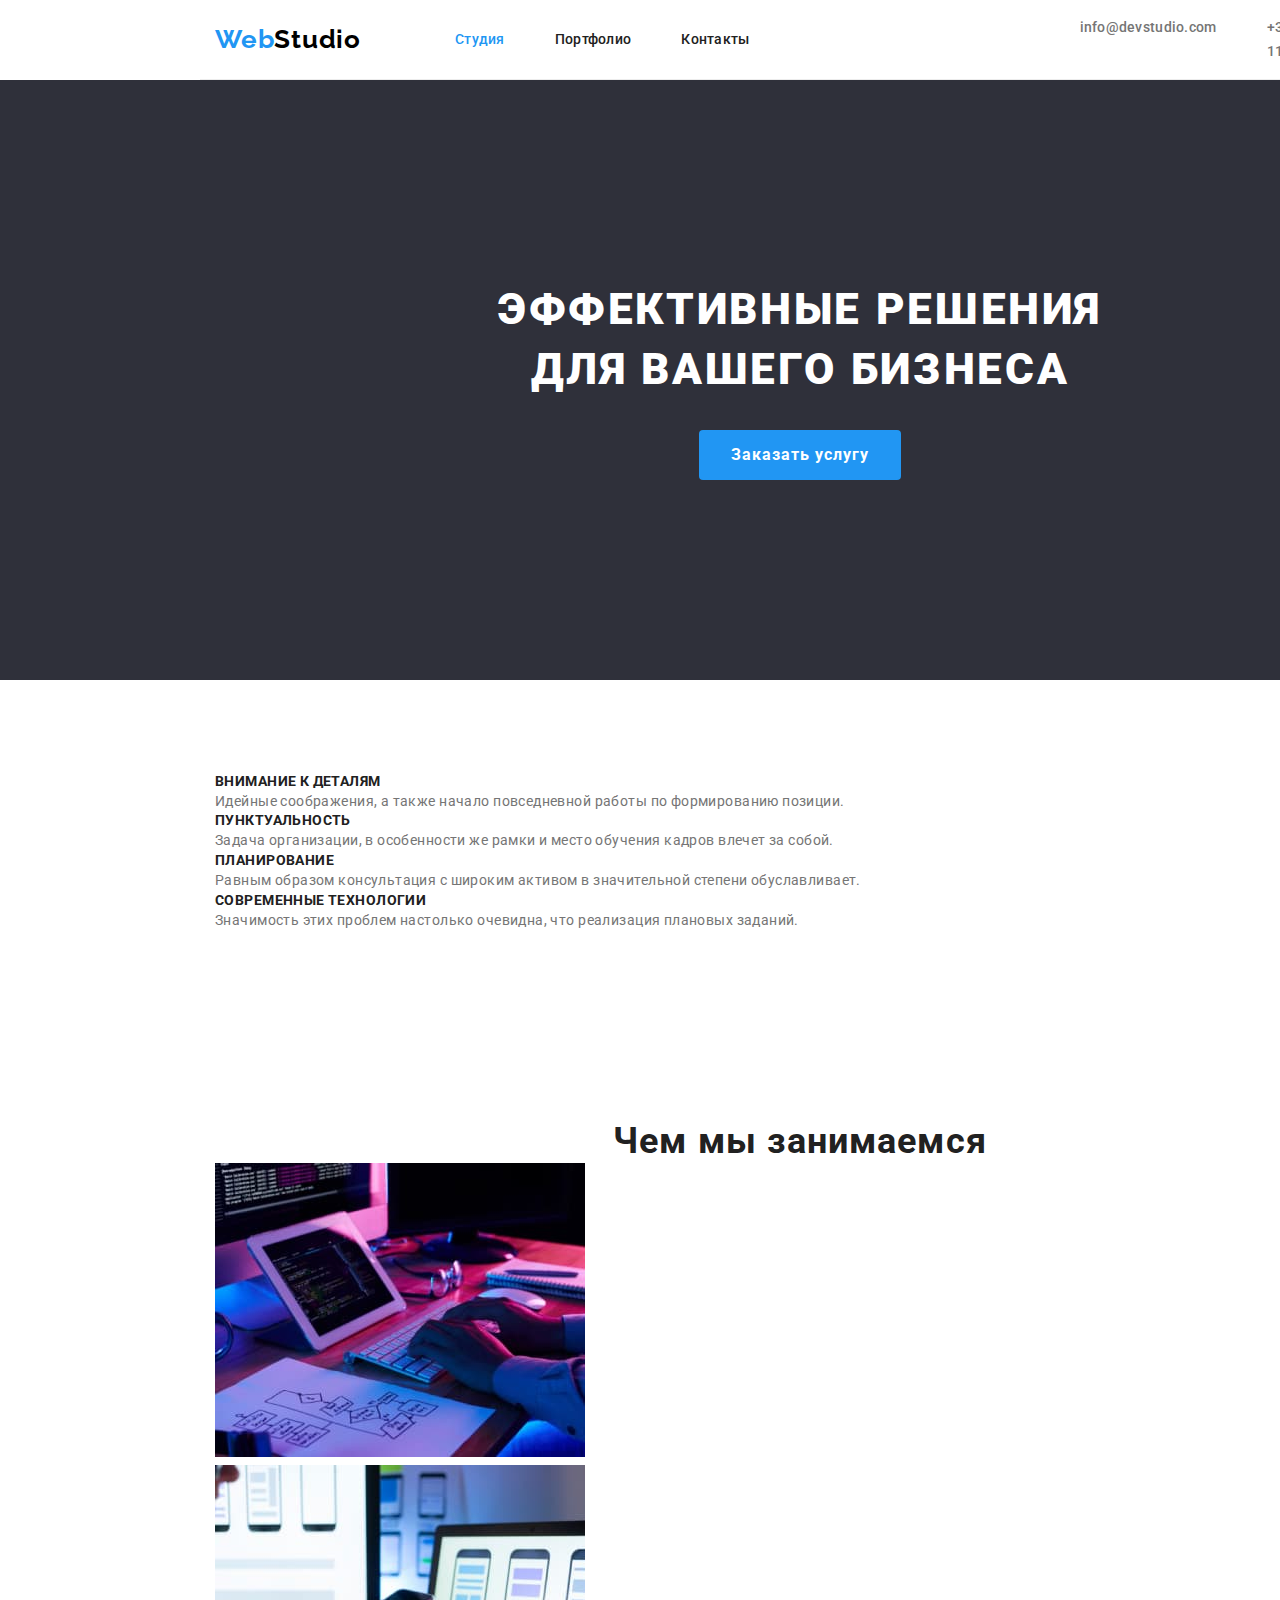
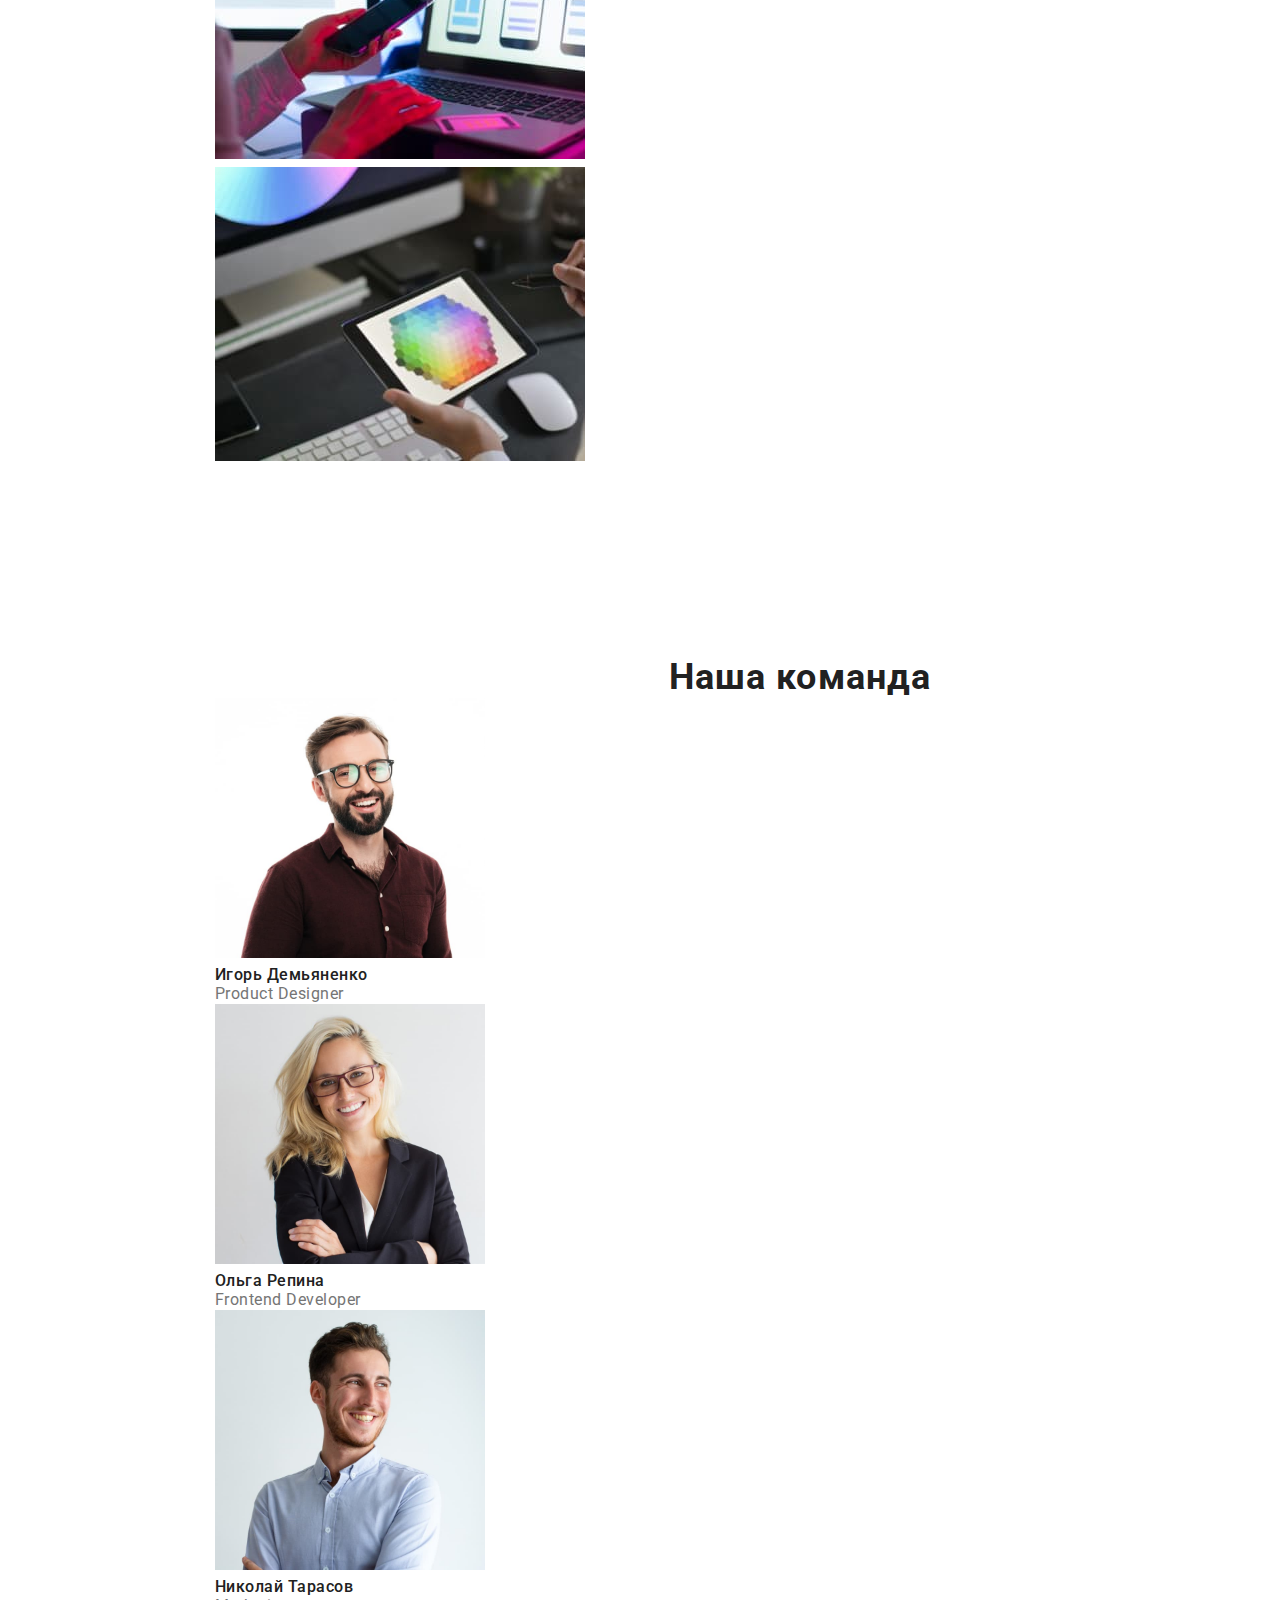
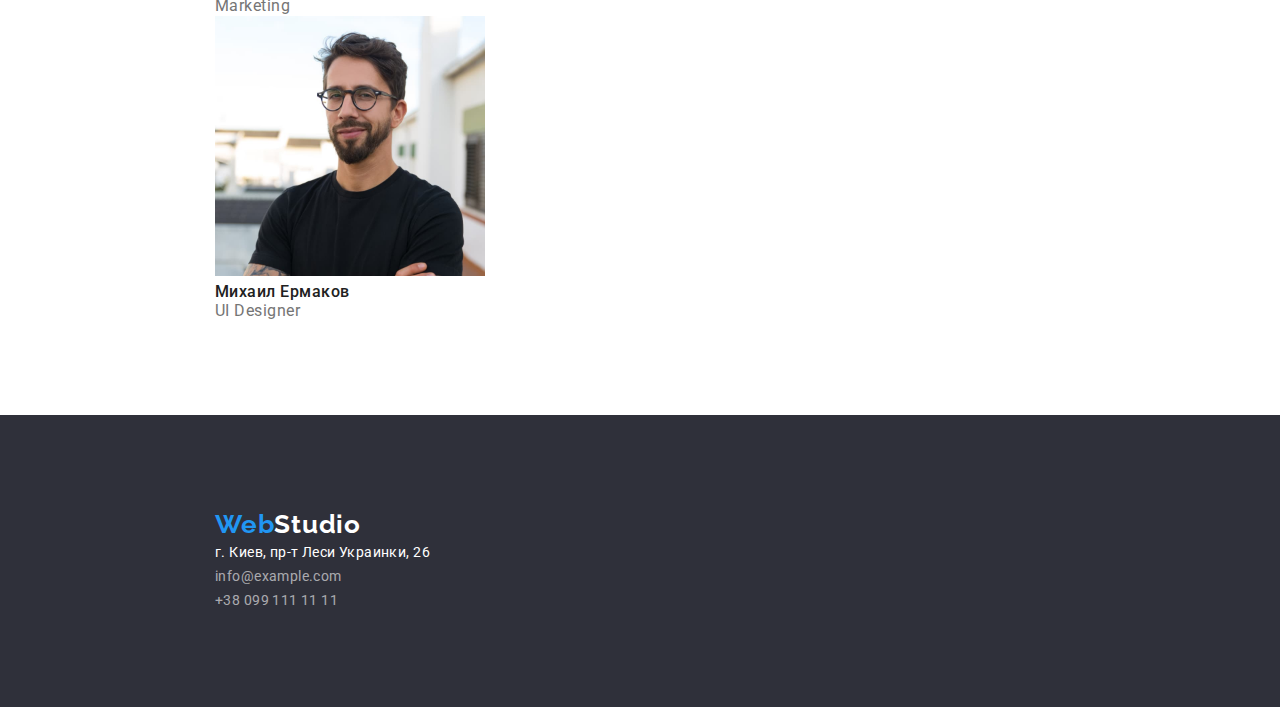
==== index.html @ 940829bd "header+" ====
<!DOCTYPE html>
<html lang="ru">

<head>
    <meta charset="UTF-8">
    <meta http-equiv="X-UA-Compatible" content="IE=edge">
    <meta name="viewport" content="width=device-width, initial-scale=1.0">
    <link rel="stylesheet"
        href="https://cdnjs.cloudflare.com/ajax/libs/modern-normalize/1.0.0/modern-normalize.min.css">
    <link rel="preconnect" href="https://fonts.gstatic.com">
    <link
        href="https://fonts.googleapis.com/css2?family=Raleway:wght@700&family=Roboto:wght@400;500;700;900&display=swap"
        rel="stylesheet">
    <link rel="stylesheet" href="./css/styles.css">
    <title>Студия</title>
</head>

<body>
    <div class="body-container">
        <header>
            <div class="header-container">

                <a class="logo" href="./index.html">Web<span class="logo-studio-black">Studio</span></a>
                <nav class="nav">
                    <ul class="nav-list list">
                        <li class="list-items"><a class="nav-link current" href="./index.html">Студия</a></li>
                        <li class="list-items"><a class="nav-link" href="./portfolio.html">Портфолио</a></li>
                        <li class="list-items"><a class="nav-link" href="">Контакты</a></li>
                    </ul>
                </nav>
                <ul class="contacts list">
                    <li class="list-items"><a class="contacts-head"
                            href="mailto:info@devstudio.com">info@devstudio.com</a></li>
                    <li class="list-items"><a class="contacts-head" href="tel:+380961111111">+38 096 111 11 11</a></li>
                </ul>
            </div>
        </header>
        <main>
            <section class="hero">
                <div class="hero-container">
                    <h1 class="main-title">Эффективные решения для вашего бизнеса</h1>
                    <button class="hero-button" type="button">Заказать услугу</button>
                </div>
            </section>
            <section class="our-features">
                <div class="container">
                    <h2 class="visually-hidden">наши особенности</h2>
                    <ul class="list">
                        <li>
                            <h3 class="our-features-subtitle">Внимание к деталям</h3>
                            <p class="our-features-text">Идейные соображения, а также начало повседневной работы по
                                формированию
                                позиции.</p>
                        </li>
                        <li>
                            <h3 class="our-features-subtitle">Пунктуальность</h3>
                            <p class="our-features-text">Задача организации, в особенности же рамки и место обучения
                                кадров
                                влечет за собой.</p>
                        </li>
                        <li>
                            <h3 class="our-features-subtitle">Планирование</h3>
                            <p class="our-features-text">Равным образом консультация с широким активом в значительной
                                степени
                                обуславливает.</p>
                        </li>
                        <li>
                            <h3 class="our-features-subtitle">Современные технологии</h3>
                            <p class="our-features-text">Значимость этих проблем настолько очевидна, что реализация
                                плановых
                                заданий.</p>
                        </li>
                    </ul>
                </div>
            </section>

            <section class="specialization">
                <div class="container">
                    <h2 class="specialization-title">Чем мы занимаемся</h2>
                    <ul class="list">
                        <li><img src="./images/box1.jpg " alt="написание программы" width="370"></li>
                        <li><img src="./images/box2.jpg" alt="создание дизайна телефонного приложения" width="370"></li>
                        <li><img src="./images/box3.jpg" alt="подбор цвета оформления" width="370"></li>
                    </ul>
                </div>
            </section>
            <section class="team">
                <div class="container">
                    <h2 class="team-title">Наша команда</h2>
                    <ul class="list">
                        <li>
                            <img src="./images/men1.jpg" alt="Игорь Демьяненко" width="270">
                            <h3 class="team-subtitle">Игорь Демьяненко</h3>
                            <p class="team-text" lang="en">Product Designer</p>
                        </li>
                        <li>
                            <img src="./images/men2.jpg" alt="Ольга Репина" width="270">
                            <h3 class="team-subtitle">Ольга Репина</h3>
                            <p class="team-text" lang="en">Frontend Developer</p>
                        </li>
                        <li>
                            <img src="./images/men3.jpg" alt="Николай Тарасов" width="270">
                            <h3 class="team-subtitle">Николай Тарасов</h3>
                            <p class="team-text" lang="en">Marketing</p>
                        </li>
                        <li>
                            <img src="./images/men4.jpg" alt="Михаил Ермаков" width="270">
                            <h3 class="team-subtitle">Михаил Ермаков</h3>
                            <p class="team-text" lang="en">UI Designer</p>
                        </li>
                    </ul>
                </div>
            </section>
        </main>
        <footer class="footer">
            <div class="container">
                <a class="logo" href="./index.html">Web<span class="logo-studio-white">Studio</span></a>
                <address>
                    <ul class="list">
                        <li class="town">г. Киев, пр-т Леси Украинки, 26</li>
                        <li><a class="footer-link" href="mailtoinfo@example.com">info@example.com</a></li>
                        <li><a class="footer-link" href="tel+380991111111">+38 099 111 11 11</a></li>
                    </ul>
                </address>
            </div>
        </footer>
    </div>
</body>

</html>
---- css/styles.css ----
:root{
    --primary-text-color:#757575;
    --primari-title-color:#212121;
    --primery-bg-color:#ffffff;
    --accent-color:#2196F3;
    --second-bg-color:#F5F4FA;
    --third-bg-color:#2F303A;
    --addres-second-color:rgba(255, 255, 255, 0.6);
    --second-logo-color:#000000;
}

/* *{outline: 1px solid red;}   */
html{
box-sizing: border-box;}
*,*::after,*::before{
  box-sizing: inherit;}

body{
font-family: 'Roboto', sans-serif;
color: var(--primary-text-color) ;
font-size: 14px;
line-height: 1.71;
letter-spacing: 0.03em;}
.body-container{ width: 1600px;}

/* reset styles */
a{text-decoration: none;color: inherit;}
.list{list-style: none; margin: 0; padding: 0; }
h1,h2,h3,p{margin: 0;}

/* all containers */
.container{
width: 1200px;
padding: 94px 15px 94px 15px;
margin-left: auto;
margin-right: auto;}

/* hidden title */
.visually-hidden {
  position: absolute !important;
  clip: rect(1px 1px 1px 1px);
  clip: rect(1px, 1px, 1px, 1px);
  padding: 0 !important;
  border: 0 !important;
  height: 1px !important;
  width: 1px !important;
  overflow: hidden;}

/* logo */
.logo{font-family: 'Raleway',sans-serif;
font-weight: 700;
font-size: 26px;
line-height: 1.19;
letter-spacing: 0.03em;
color: var(--accent-color);
margin-right: 94px;}
.logo-studio-black{color: var(--second-logo-color);}
.logo-studio-white{color: var(--primery-bg-color);}

/* header */
.nav-link{color: var(--primari-title-color);}
.nav-link.current{color: var(--accent-color);}
.nav-link:hover,.nav-link:focus{color: var(--accent-color) ;}
.contacts-head{color: var(--primary-text-color);} 
.contacts-head:hover,.contacts-head:focus{color: var(--accent-color);}
.nav-link,.contacts-head{
font-weight: 500;
font-size: 14px;
line-height: 1.14;
letter-spacing: 0.02em;}
.header-container{
border-bottom: 1px solid #ECECEC;
width: 1200px;
padding: 0px 15px;
margin-left: auto;
margin-right: auto;
display: flex;
align-items:center;
 height: 80px; }
.nav-list li:not(:last-child),.contacts li:not(:last-child){margin-right: 50px;}
.contacts{margin-left: 330px}
.nav-list,.contacts{display: flex;}


/* footer */
.footer{background-color: var(--third-bg-color);}
.town{color: var(--primery-bg-color);}
.footer-link{color: var(--addres-second-color);}
.footer-link,.town{font-size: 14px;
line-height: 1.71;
letter-spacing: 0.03em;
font-family: Roboto;
font-style: normal;}
.footer-link:focus,.footer-link:hover{color: var(--accent-color);}

/* main pg index */
/*     hero */
.hero{
text-align: center;
background-color: var(--third-bg-color);
width: 1600px;}

.main-title{
color: var(--primery-bg-color);
font-weight: 900;
font-size: 44px;
line-height: 1.36;
letter-spacing: 0.06em;
text-transform: uppercase;
margin-bottom: 30px;}

.hero-container{
padding: 200px 452px;}

.hero-button{
background-color: var(--accent-color);
color: var(--primery-bg-color) ;
cursor: pointer;
font-weight: bold;
font-size: 16px;
line-height: 1.87;
text-align: center;
letter-spacing: 0.06em;
padding: 10px 32px;
border-radius: 4px;
border:0px;}

.hero-button:focus,.hero-button:hover{background-color:  #188CE8;}


/*    our-features */
.our-features-subtitle{color: var(--primari-title-color);
font-size: 14px;
line-height: 1.14;
letter-spacing: 0.03em;
text-transform: uppercase;}

/*    specialization */
.specialization-title{color: var(--primari-title-color);
font-size: 36px;
line-height: 1.16;
text-align: center;
letter-spacing: 0.03em;}

/*     team  */
.team{background-color: val(--second-bg-color);}
.team-title{color: var(--primari-title-color);
font-size: 36px;
line-height: 1.16;
text-align: center;
letter-spacing: 0.03em;}
.team-subtitle{color: var(--primari-title-color);
font-weight: 500;
font-size: 16px;
line-height: 1.18;
letter-spacing: 0.03em;}
.team-text{font-size: 16px;
line-height: 1.18;
letter-spacing: 0.03em;}

/* main pg portfolio */
/*     buttons */
.portfolio-button{
background-color: var(--second-bg-color);
color: var(--primari-title-color);
cursor: pointer;font-weight: 500;
font-size: 16px;
line-height: 1.62;
text-align: center;
letter-spacing: 0.03em;
padding: 6px 22px;
border: 0px;
border-radius: 4px;}
.portfolio-button:focus,.portfolio-button:hover{background-color: var(--accent-color);color: var(--primery-bg-color);}

/*     gallery */
.gallery h2{color: var(--primari-title-color);
font-size: 18px;
line-height: 2;
letter-spacing: 0.06em;}
.gallery p{font-size: 16px;
line-height: 1.87;
letter-spacing: 0.03em;
color: var(--primary-text-color);}
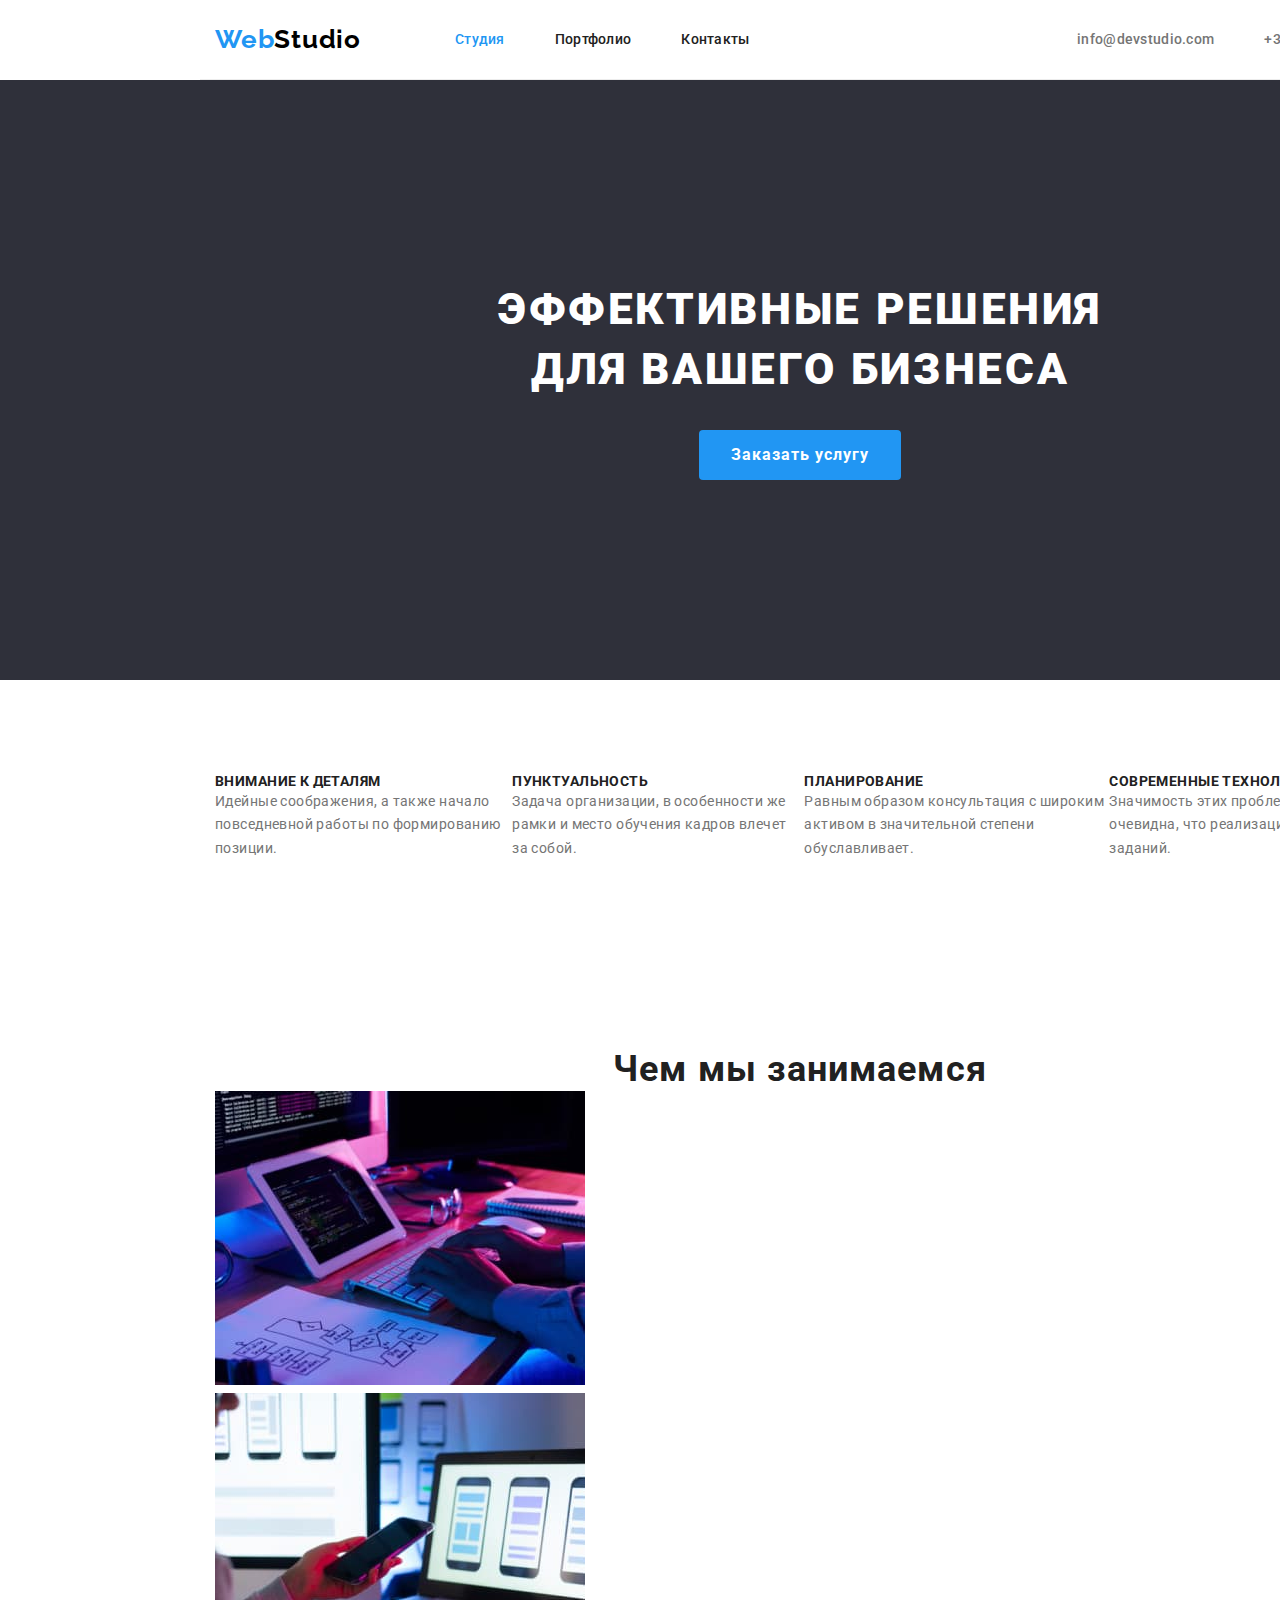
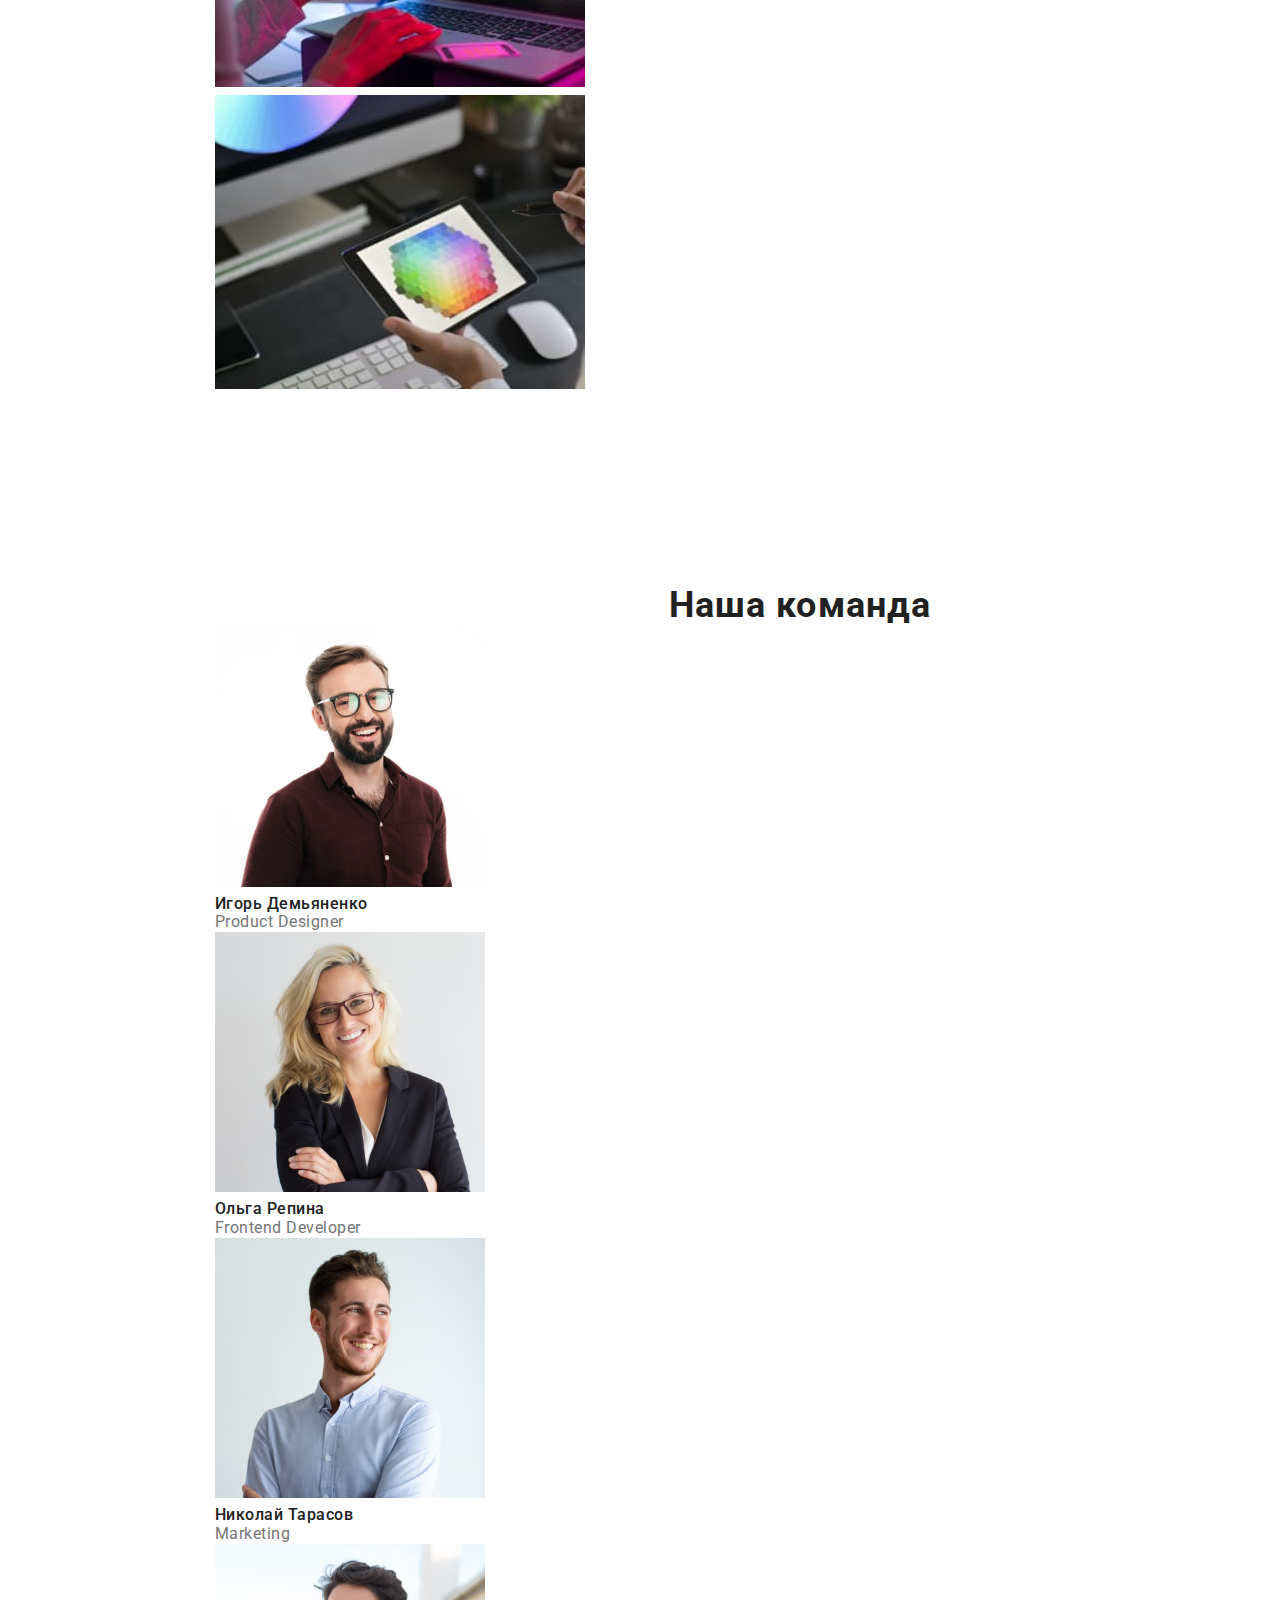
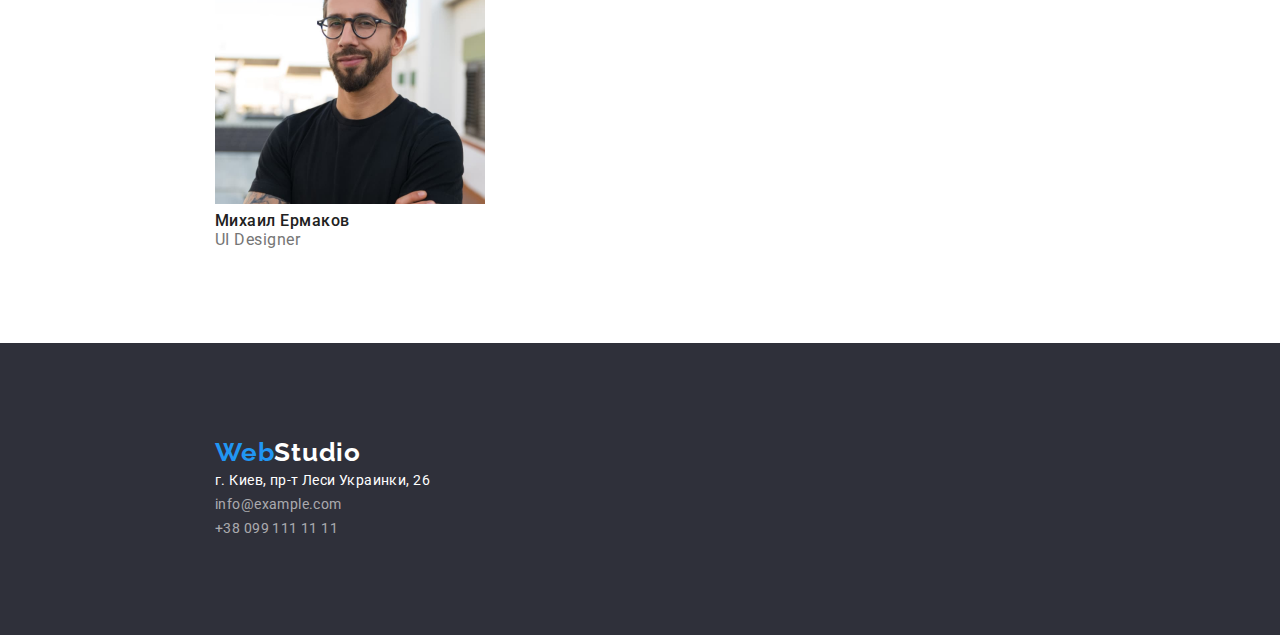
==== commit 01d35dee: "marg auto" ====
--- a/index.html
+++ b/index.html
@@ -45,7 +45,7 @@
             <section class="our-features">
                 <div class="container">
                     <h2 class="visually-hidden">наши особенности</h2>
-                    <ul class="list">
+                    <ul class="list our-features-list">
                         <li>
                             <h3 class="our-features-subtitle">Внимание к деталям</h3>
                             <p class="our-features-text">Идейные соображения, а также начало повседневной работы по
--- a/css/styles.css
+++ b/css/styles.css
@@ -78,7 +78,7 @@
 align-items:center;
  height: 80px; }
 .nav-list li:not(:last-child),.contacts li:not(:last-child){margin-right: 50px;}
-.contacts{margin-left: 330px}
+.contacts{margin-left: auto}
 .nav-list,.contacts{display: flex;}
 
 
@@ -129,6 +129,7 @@
 
 
 /*    our-features */
+.our-features-list{display: flex;}
 .our-features-subtitle{color: var(--primari-title-color);
 font-size: 14px;
 line-height: 1.14;
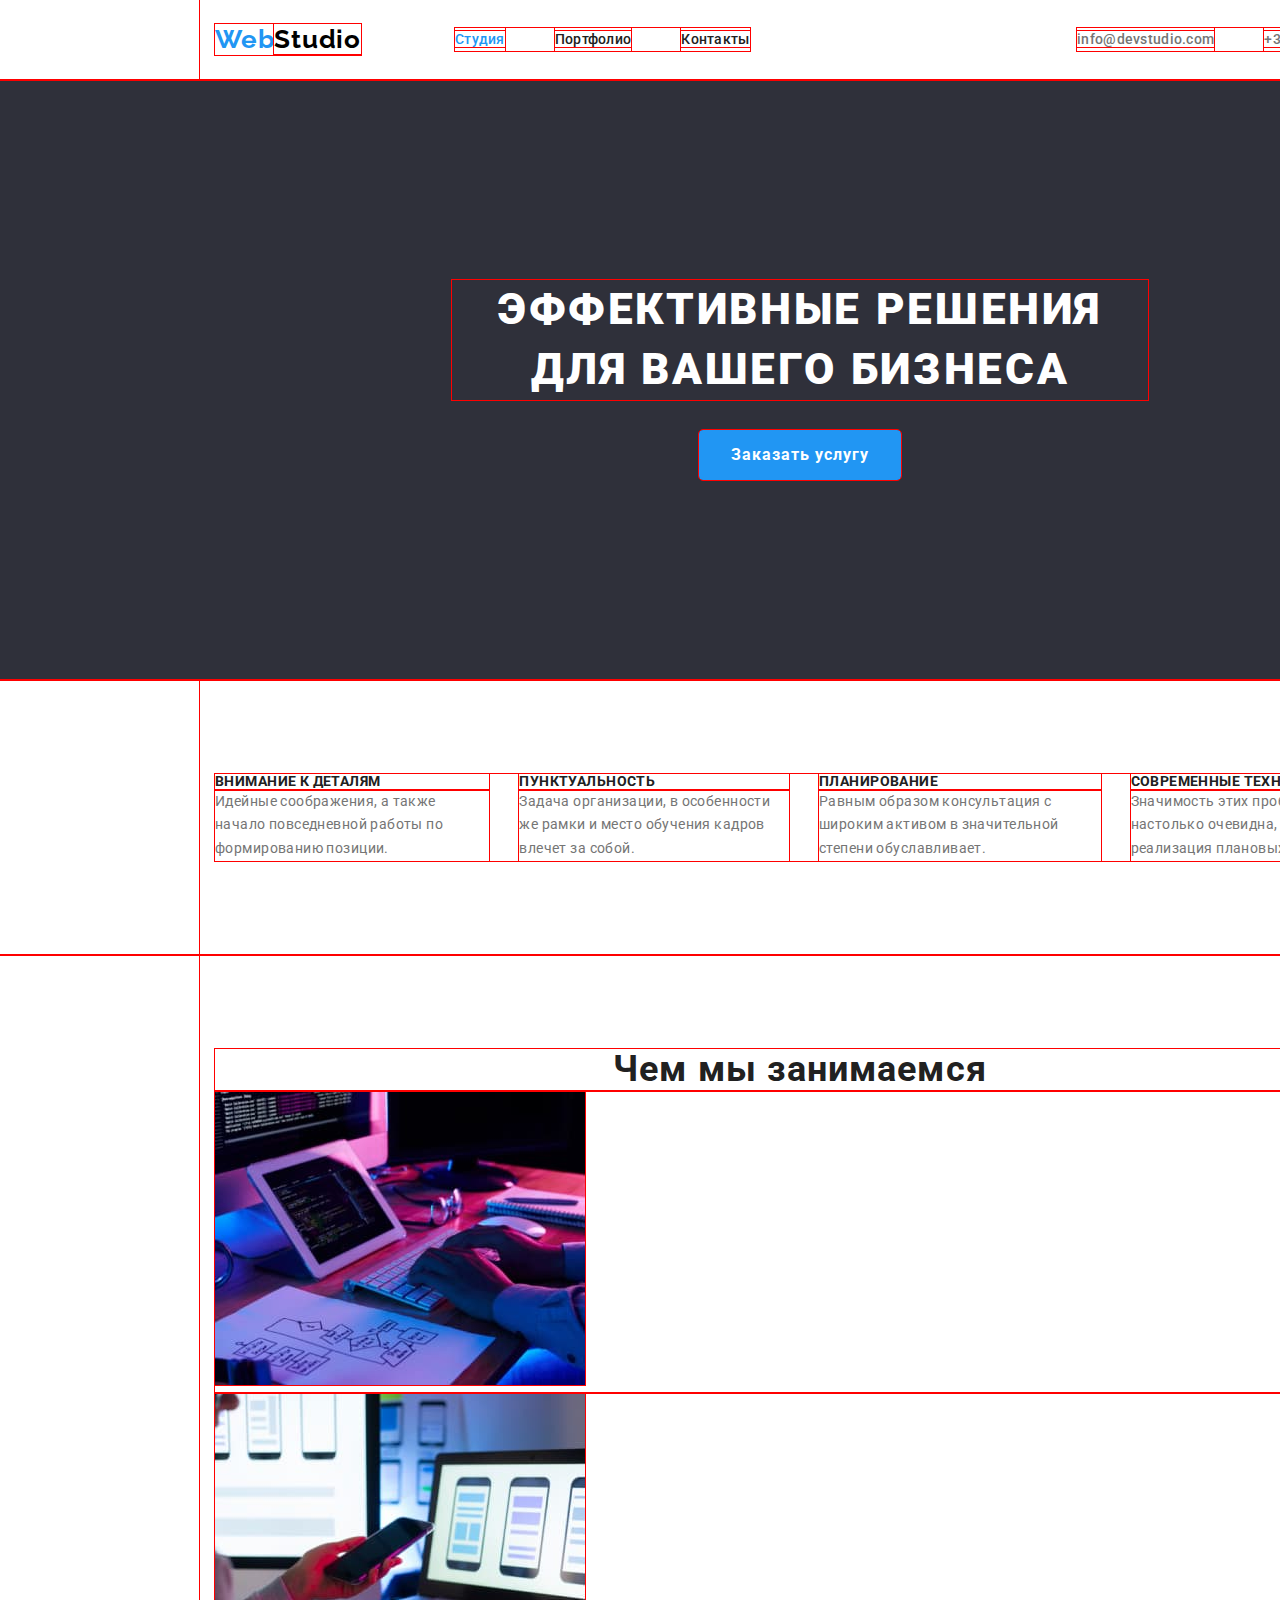
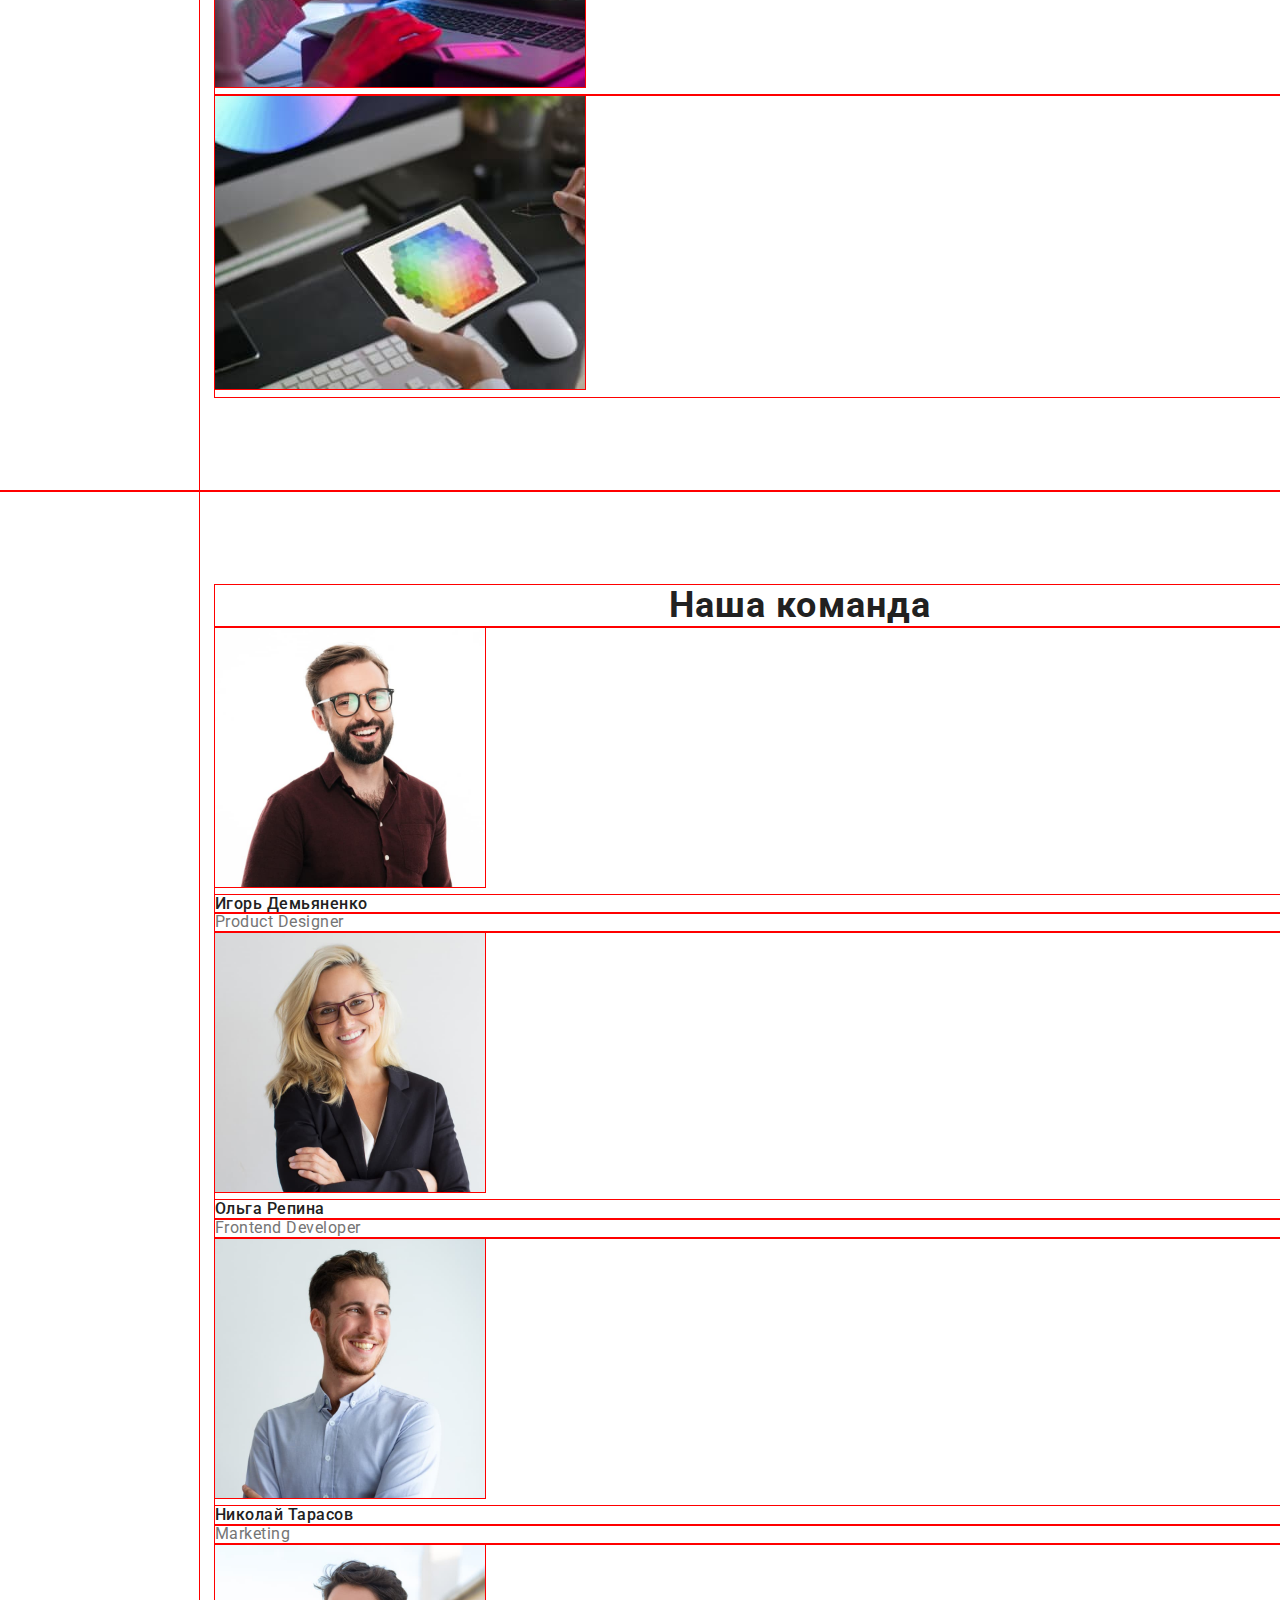
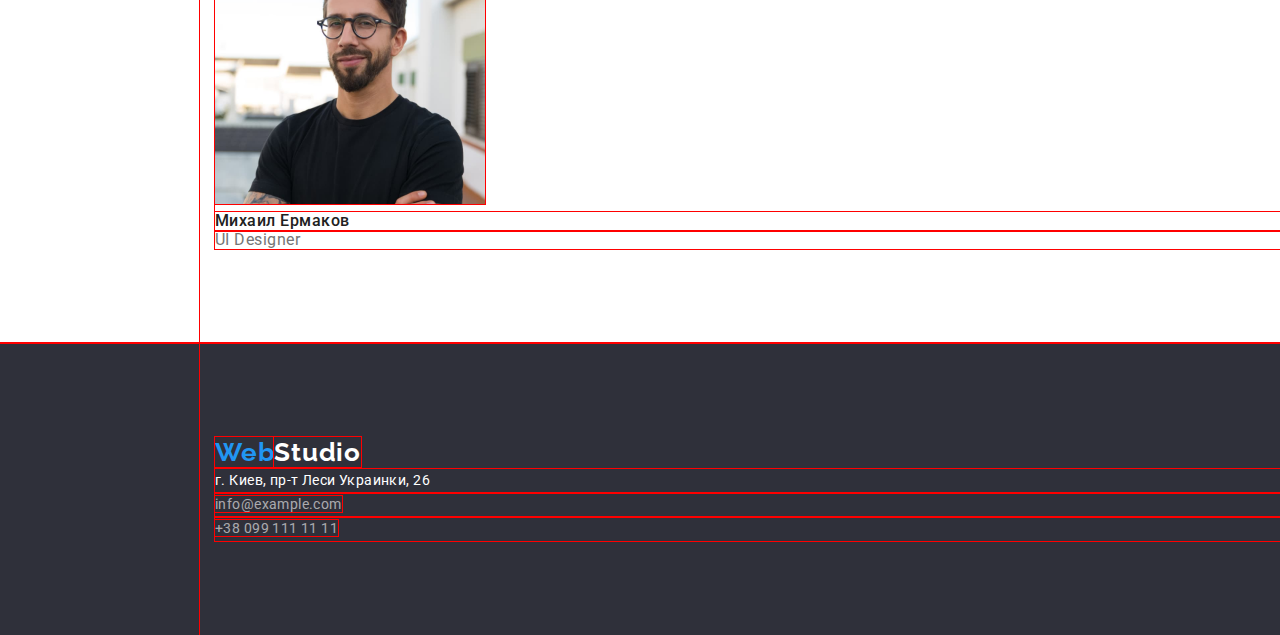
==== commit 76cae32d: "features+" ====
--- a/index.html
+++ b/index.html
@@ -46,25 +46,25 @@
                 <div class="container">
                     <h2 class="visually-hidden">наши особенности</h2>
                     <ul class="list our-features-list">
-                        <li>
+                        <li class="our-features-item">
                             <h3 class="our-features-subtitle">Внимание к деталям</h3>
                             <p class="our-features-text">Идейные соображения, а также начало повседневной работы по
                                 формированию
                                 позиции.</p>
                         </li>
-                        <li>
+                        <li class="our-features-item">
                             <h3 class="our-features-subtitle">Пунктуальность</h3>
                             <p class="our-features-text">Задача организации, в особенности же рамки и место обучения
                                 кадров
                                 влечет за собой.</p>
                         </li>
-                        <li>
+                        <li class="our-features-item">
                             <h3 class="our-features-subtitle">Планирование</h3>
                             <p class="our-features-text">Равным образом консультация с широким активом в значительной
                                 степени
                                 обуславливает.</p>
                         </li>
-                        <li>
+                        <li class="our-features-item">
                             <h3 class="our-features-subtitle">Современные технологии</h3>
                             <p class="our-features-text">Значимость этих проблем настолько очевидна, что реализация
                                 плановых
--- a/css/styles.css
+++ b/css/styles.css
@@ -9,7 +9,7 @@
     --second-logo-color:#000000;
 }
 
-/* *{outline: 1px solid red;}   */
+*{outline: 1px solid red;}  
 html{
 box-sizing: border-box;}
 *,*::after,*::before{
@@ -130,11 +130,17 @@
 
 /*    our-features */
 .our-features-list{display: flex;}
+
+.our-features-item{flex-basis: calc((100%-90px)/4);}
+.our-features-item:not(:last-child){margin-right: 30px;}
+
 .our-features-subtitle{color: var(--primari-title-color);
 font-size: 14px;
 line-height: 1.14;
 letter-spacing: 0.03em;
 text-transform: uppercase;}
+
+
 
 /*    specialization */
 .specialization-title{color: var(--primari-title-color);
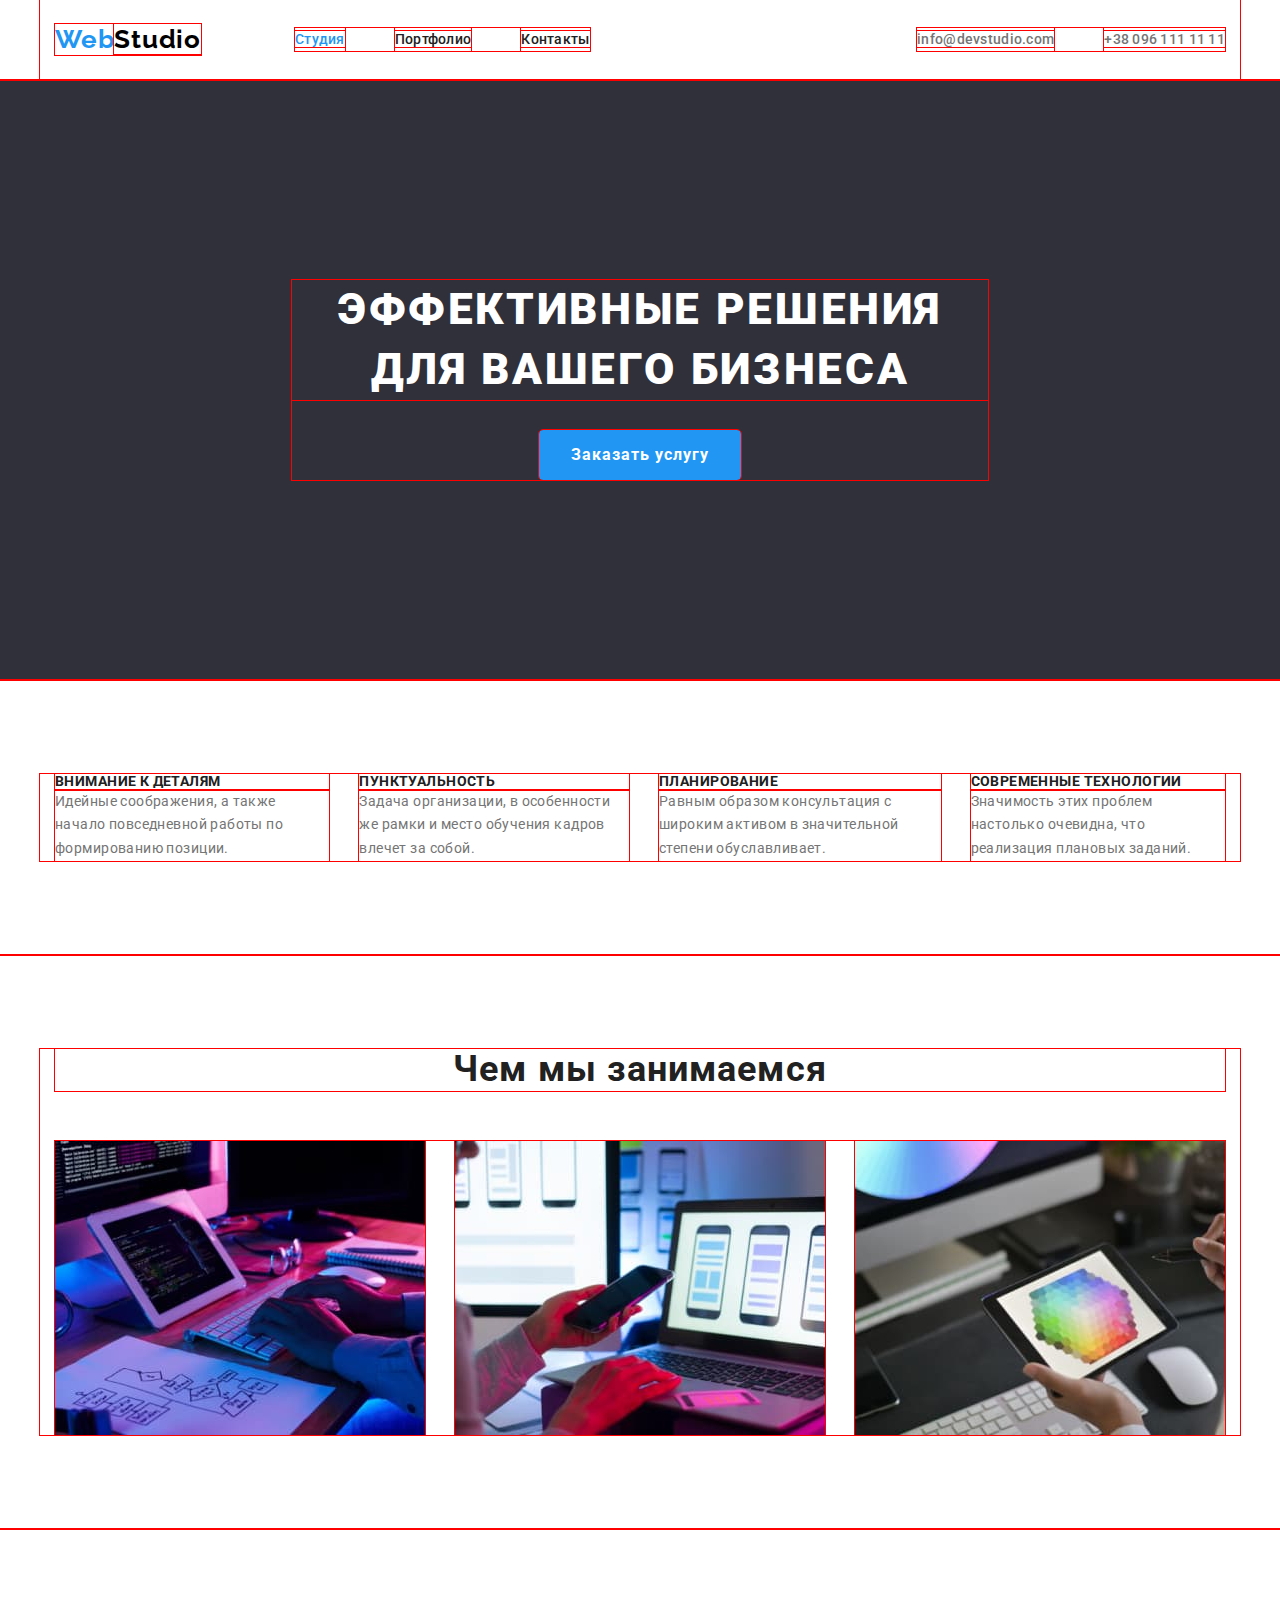
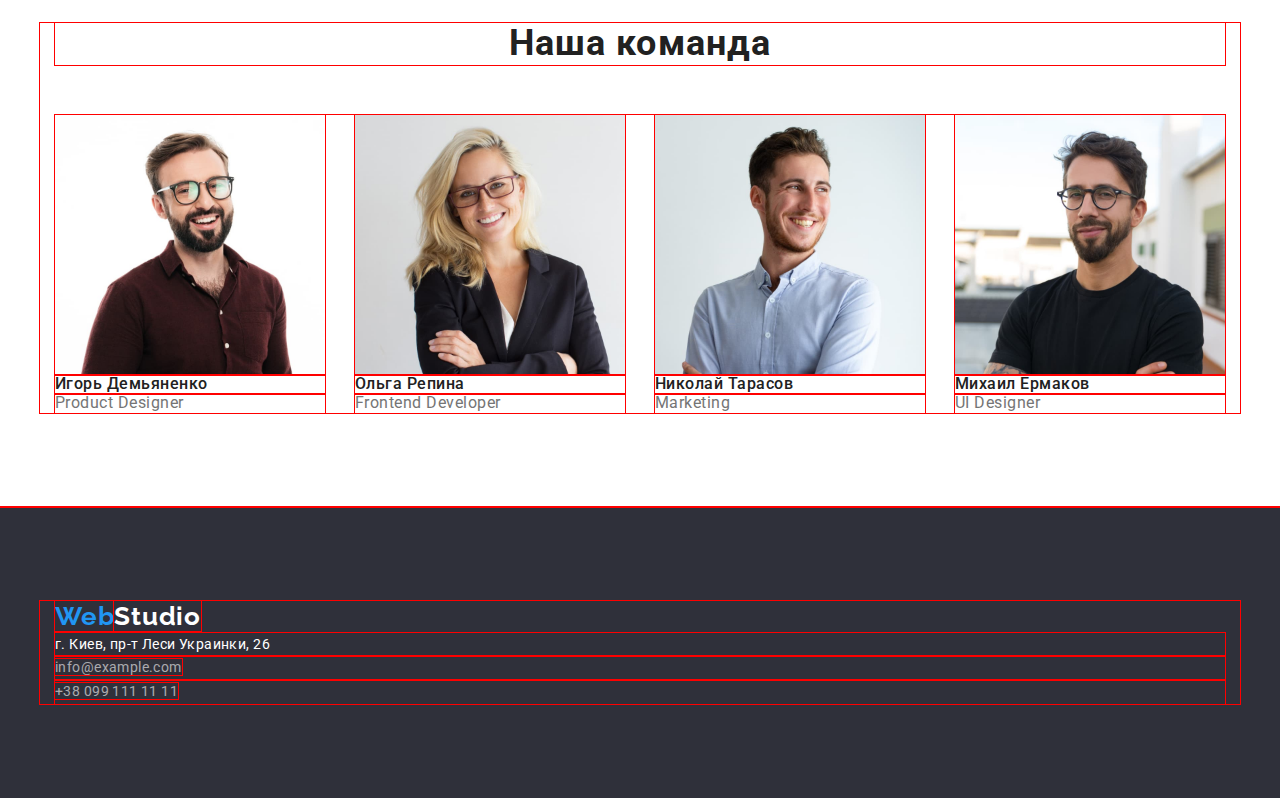
==== commit 7048c36a: "скелет исправлен" ====
--- a/index.html
+++ b/index.html
@@ -16,115 +16,115 @@
 </head>
 
 <body>
-    <div class="body-container">
-        <header>
-            <div class="header-container">
 
-                <a class="logo" href="./index.html">Web<span class="logo-studio-black">Studio</span></a>
-                <nav class="nav">
-                    <ul class="nav-list list">
-                        <li class="list-items"><a class="nav-link current" href="./index.html">Студия</a></li>
-                        <li class="list-items"><a class="nav-link" href="./portfolio.html">Портфолио</a></li>
-                        <li class="list-items"><a class="nav-link" href="">Контакты</a></li>
-                    </ul>
-                </nav>
-                <ul class="contacts list">
-                    <li class="list-items"><a class="contacts-head"
-                            href="mailto:info@devstudio.com">info@devstudio.com</a></li>
-                    <li class="list-items"><a class="contacts-head" href="tel:+380961111111">+38 096 111 11 11</a></li>
+    <header class="section">
+        <div class="container">
+
+            <a class="logo" href="./index.html">Web<span class="logo-studio-black">Studio</span></a>
+            <nav class="nav">
+                <ul class="nav-list list">
+                    <li class="list-items"><a class="nav-link current" href="./index.html">Студия</a></li>
+                    <li class="list-items"><a class="nav-link" href="./portfolio.html">Портфолио</a></li>
+                    <li class="list-items"><a class="nav-link" href="">Контакты</a></li>
+                </ul>
+            </nav>
+            <ul class="contacts list">
+                <li class="list-items"><a class="contacts-head" href="mailto:info@devstudio.com">info@devstudio.com</a>
+                </li>
+                <li class="list-items"><a class="contacts-head" href="tel:+380961111111">+38 096 111 11 11</a></li>
+            </ul>
+        </div>
+    </header>
+    <main>
+        <section class="hero">
+            <div class="hero-container">
+                <h1 class="main-title">Эффективные решения для вашего бизнеса</h1>
+                <button class="hero-button" type="button">Заказать услугу</button>
+            </div>
+        </section>
+        <section class="our-features section">
+            <div class="container">
+                <h2 class="visually-hidden">наши особенности</h2>
+                <ul class="list our-features-list">
+                    <li class="our-features-item">
+                        <h3 class="our-features-subtitle">Внимание к деталям</h3>
+                        <p class="our-features-text">Идейные соображения, а также начало повседневной работы по
+                            формированию
+                            позиции.</p>
+                    </li>
+                    <li class="our-features-item">
+                        <h3 class="our-features-subtitle">Пунктуальность</h3>
+                        <p class="our-features-text">Задача организации, в особенности же рамки и место обучения
+                            кадров
+                            влечет за собой.</p>
+                    </li>
+                    <li class="our-features-item">
+                        <h3 class="our-features-subtitle">Планирование</h3>
+                        <p class="our-features-text">Равным образом консультация с широким активом в значительной
+                            степени
+                            обуславливает.</p>
+                    </li>
+                    <li class="our-features-item">
+                        <h3 class="our-features-subtitle">Современные технологии</h3>
+                        <p class="our-features-text">Значимость этих проблем настолько очевидна, что реализация
+                            плановых
+                            заданий.</p>
+                    </li>
                 </ul>
             </div>
-        </header>
-        <main>
-            <section class="hero">
-                <div class="hero-container">
-                    <h1 class="main-title">Эффективные решения для вашего бизнеса</h1>
-                    <button class="hero-button" type="button">Заказать услугу</button>
-                </div>
-            </section>
-            <section class="our-features">
-                <div class="container">
-                    <h2 class="visually-hidden">наши особенности</h2>
-                    <ul class="list our-features-list">
-                        <li class="our-features-item">
-                            <h3 class="our-features-subtitle">Внимание к деталям</h3>
-                            <p class="our-features-text">Идейные соображения, а также начало повседневной работы по
-                                формированию
-                                позиции.</p>
-                        </li>
-                        <li class="our-features-item">
-                            <h3 class="our-features-subtitle">Пунктуальность</h3>
-                            <p class="our-features-text">Задача организации, в особенности же рамки и место обучения
-                                кадров
-                                влечет за собой.</p>
-                        </li>
-                        <li class="our-features-item">
-                            <h3 class="our-features-subtitle">Планирование</h3>
-                            <p class="our-features-text">Равным образом консультация с широким активом в значительной
-                                степени
-                                обуславливает.</p>
-                        </li>
-                        <li class="our-features-item">
-                            <h3 class="our-features-subtitle">Современные технологии</h3>
-                            <p class="our-features-text">Значимость этих проблем настолько очевидна, что реализация
-                                плановых
-                                заданий.</p>
-                        </li>
-                    </ul>
-                </div>
-            </section>
+        </section>
 
-            <section class="specialization">
-                <div class="container">
-                    <h2 class="specialization-title">Чем мы занимаемся</h2>
-                    <ul class="list">
-                        <li><img src="./images/box1.jpg " alt="написание программы" width="370"></li>
-                        <li><img src="./images/box2.jpg" alt="создание дизайна телефонного приложения" width="370"></li>
-                        <li><img src="./images/box3.jpg" alt="подбор цвета оформления" width="370"></li>
-                    </ul>
-                </div>
-            </section>
-            <section class="team">
-                <div class="container">
-                    <h2 class="team-title">Наша команда</h2>
-                    <ul class="list">
-                        <li>
-                            <img src="./images/men1.jpg" alt="Игорь Демьяненко" width="270">
-                            <h3 class="team-subtitle">Игорь Демьяненко</h3>
-                            <p class="team-text" lang="en">Product Designer</p>
-                        </li>
-                        <li>
-                            <img src="./images/men2.jpg" alt="Ольга Репина" width="270">
-                            <h3 class="team-subtitle">Ольга Репина</h3>
-                            <p class="team-text" lang="en">Frontend Developer</p>
-                        </li>
-                        <li>
-                            <img src="./images/men3.jpg" alt="Николай Тарасов" width="270">
-                            <h3 class="team-subtitle">Николай Тарасов</h3>
-                            <p class="team-text" lang="en">Marketing</p>
-                        </li>
-                        <li>
-                            <img src="./images/men4.jpg" alt="Михаил Ермаков" width="270">
-                            <h3 class="team-subtitle">Михаил Ермаков</h3>
-                            <p class="team-text" lang="en">UI Designer</p>
-                        </li>
-                    </ul>
-                </div>
-            </section>
-        </main>
-        <footer class="footer">
+        <section class="specialization section">
             <div class="container">
-                <a class="logo" href="./index.html">Web<span class="logo-studio-white">Studio</span></a>
-                <address>
-                    <ul class="list">
-                        <li class="town">г. Киев, пр-т Леси Украинки, 26</li>
-                        <li><a class="footer-link" href="mailtoinfo@example.com">info@example.com</a></li>
-                        <li><a class="footer-link" href="tel+380991111111">+38 099 111 11 11</a></li>
-                    </ul>
-                </address>
+                <h2 class="specialization-title">Чем мы занимаемся</h2>
+                <ul class="list">
+                    <li><img src="./images/box1.jpg " alt="написание программы" width="370"></li>
+                    <li><img src="./images/box2.jpg" alt="создание дизайна телефонного приложения" width="370"></li>
+                    <li><img src="./images/box3.jpg" alt="подбор цвета оформления" width="370"></li>
+                </ul>
             </div>
-        </footer>
-    </div>
+        </section>
+        <section class="team section">
+            <div class="container">
+                <h2 class="team-title">Наша команда</h2>
+                <ul class="list">
+                    <li>
+                        <img src="./images/men1.jpg" alt="Игорь Демьяненко" width="270">
+                        <h3 class="team-subtitle">Игорь Демьяненко</h3>
+                        <p class="team-text" lang="en">Product Designer</p>
+                    </li>
+                    <li>
+                        <img src="./images/men2.jpg" alt="Ольга Репина" width="270">
+                        <h3 class="team-subtitle">Ольга Репина</h3>
+                        <p class="team-text" lang="en">Frontend Developer</p>
+                    </li>
+                    <li>
+                        <img src="./images/men3.jpg" alt="Николай Тарасов" width="270">
+                        <h3 class="team-subtitle">Николай Тарасов</h3>
+                        <p class="team-text" lang="en">Marketing</p>
+                    </li>
+                    <li>
+                        <img src="./images/men4.jpg" alt="Михаил Ермаков" width="270">
+                        <h3 class="team-subtitle">Михаил Ермаков</h3>
+                        <p class="team-text" lang="en">UI Designer</p>
+                    </li>
+                </ul>
+            </div>
+        </section>
+    </main>
+    <footer class="footer section">
+        <div class="container">
+            <a class="logo" href="./index.html">Web<span class="logo-studio-white">Studio</span></a>
+            <address>
+                <ul class="list">
+                    <li class="town">г. Киев, пр-т Леси Украинки, 26</li>
+                    <li><a class="footer-link" href="mailtoinfo@example.com">info@example.com</a></li>
+                    <li><a class="footer-link" href="tel+380991111111">+38 099 111 11 11</a></li>
+                </ul>
+            </address>
+        </div>
+    </footer>
+
 </body>
 
 </html>--- a/css/styles.css
+++ b/css/styles.css
@@ -9,31 +9,45 @@
     --second-logo-color:#000000;
 }
 
-*{outline: 1px solid red;}  
-html{
-box-sizing: border-box;}
+*{outline: 1px solid red;} 
+/* reset styles */
+a{text-decoration: none;color: inherit;}
+
+.list{list-style: none; margin: 0; padding: 0; }
+
+h1,h2,h3,p{margin: 0;} 
+
+html{box-sizing: border-box;}
 *,*::after,*::before{
   box-sizing: inherit;}
 
+img {
+  display: block;
+  max-width: 100%;
+  height: auto;
+}
+
+/* Body */
 body{
 font-family: 'Roboto', sans-serif;
 color: var(--primary-text-color) ;
 font-size: 14px;
 line-height: 1.71;
 letter-spacing: 0.03em;}
-.body-container{ width: 1600px;}
-
-/* reset styles */
-a{text-decoration: none;color: inherit;}
-.list{list-style: none; margin: 0; padding: 0; }
-h1,h2,h3,p{margin: 0;}
-
-/* all containers */
+
+
+
+
+/* all containers&sections */
 .container{
-width: 1200px;
-padding: 94px 15px 94px 15px;
+max-width: 1200px;
 margin-left: auto;
-margin-right: auto;}
+margin-right: auto;
+padding-left: 15px;
+padding-right: 15px;}
+.section{
+padding-bottom: 94px;
+padding-top: 94px;}
 
 /* hidden title */
 .visually-hidden {
@@ -63,20 +77,23 @@
 .nav-link:hover,.nav-link:focus{color: var(--accent-color) ;}
 .contacts-head{color: var(--primary-text-color);} 
 .contacts-head:hover,.contacts-head:focus{color: var(--accent-color);}
+
 .nav-link,.contacts-head{
 font-weight: 500;
 font-size: 14px;
 line-height: 1.14;
 letter-spacing: 0.02em;}
-.header-container{
+
+header .container{
 border-bottom: 1px solid #ECECEC;
-width: 1200px;
-padding: 0px 15px;
-margin-left: auto;
-margin-right: auto;
 display: flex;
 align-items:center;
- height: 80px; }
+ height: 80px;
+padding-top: 25px;
+padding-bottom: 25px; }
+
+header.section{padding: 0;}
+
 .nav-list li:not(:last-child),.contacts li:not(:last-child){margin-right: 50px;}
 .contacts{margin-left: auto}
 .nav-list,.contacts{display: flex;}
@@ -96,9 +113,10 @@
 /* main pg index */
 /*     hero */
 .hero{
-text-align: center;
+padding-top: 200px;
+padding-bottom: 200px;
 background-color: var(--third-bg-color);
-width: 1600px;}
+}
 
 .main-title{
 color: var(--primery-bg-color);
@@ -107,10 +125,14 @@
 line-height: 1.36;
 letter-spacing: 0.06em;
 text-transform: uppercase;
-margin-bottom: 30px;}
+margin-bottom: 30px;
+}
 
 .hero-container{
-padding: 200px 452px;}
+width: 696px;
+margin-left: auto;
+margin-right: auto;
+text-align: center;}
 
 .hero-button{
 background-color: var(--accent-color);
@@ -143,7 +165,13 @@
 
 
 /*    specialization */
-.specialization-title{color: var(--primari-title-color);
+.specialization .container{padding-top: 0;}
+.specialization ul{display: flex;}
+.specialization li:not(:last-child){margin-right: 30px;}
+.specialization-title{
+text-align: center;
+margin-bottom: 50px;
+color: var(--primari-title-color);
 font-size: 36px;
 line-height: 1.16;
 text-align: center;
@@ -151,7 +179,11 @@
 
 /*     team  */
 .team{background-color: val(--second-bg-color);}
-.team-title{color: var(--primari-title-color);
+.team ul{display: flex;}
+.team li:not(:last-child){margin-right: 30px;}
+.team-title{
+margin-bottom: 50px;
+color: var(--primari-title-color);
 font-size: 36px;
 line-height: 1.16;
 text-align: center;
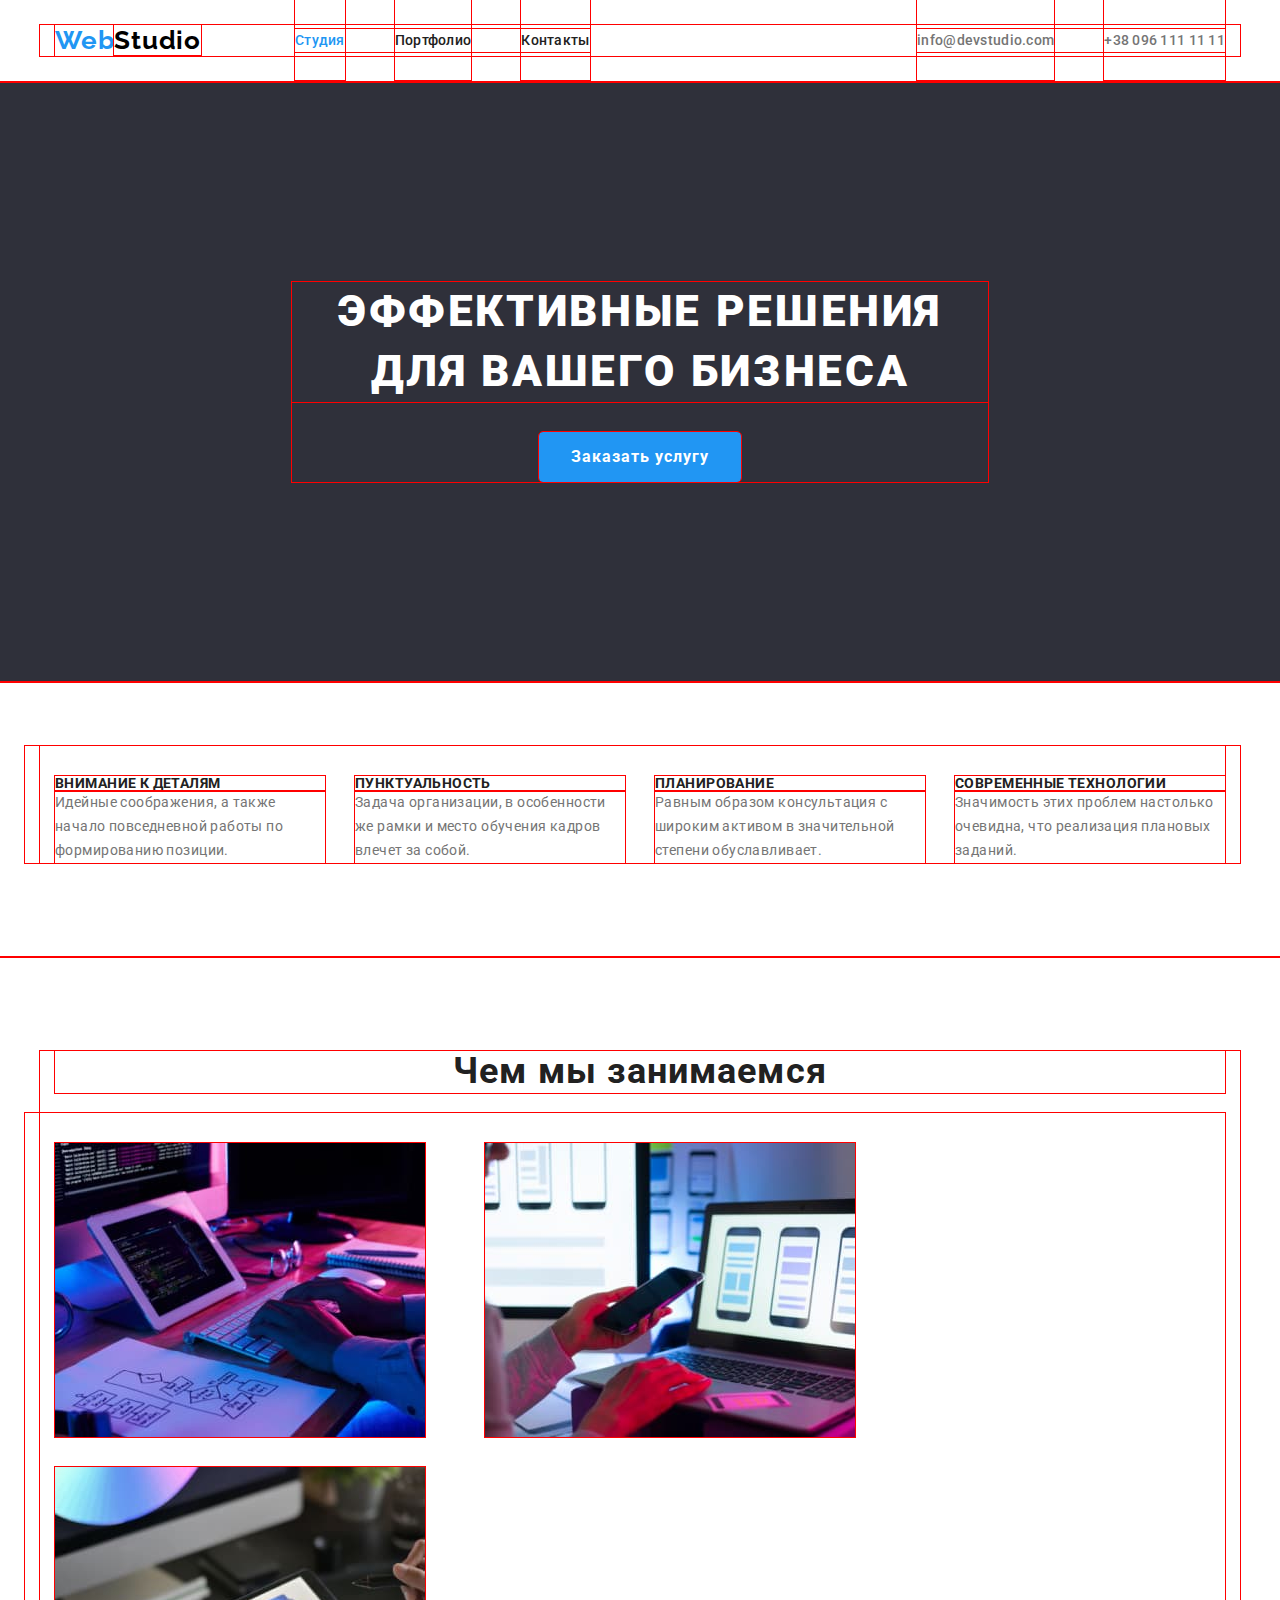
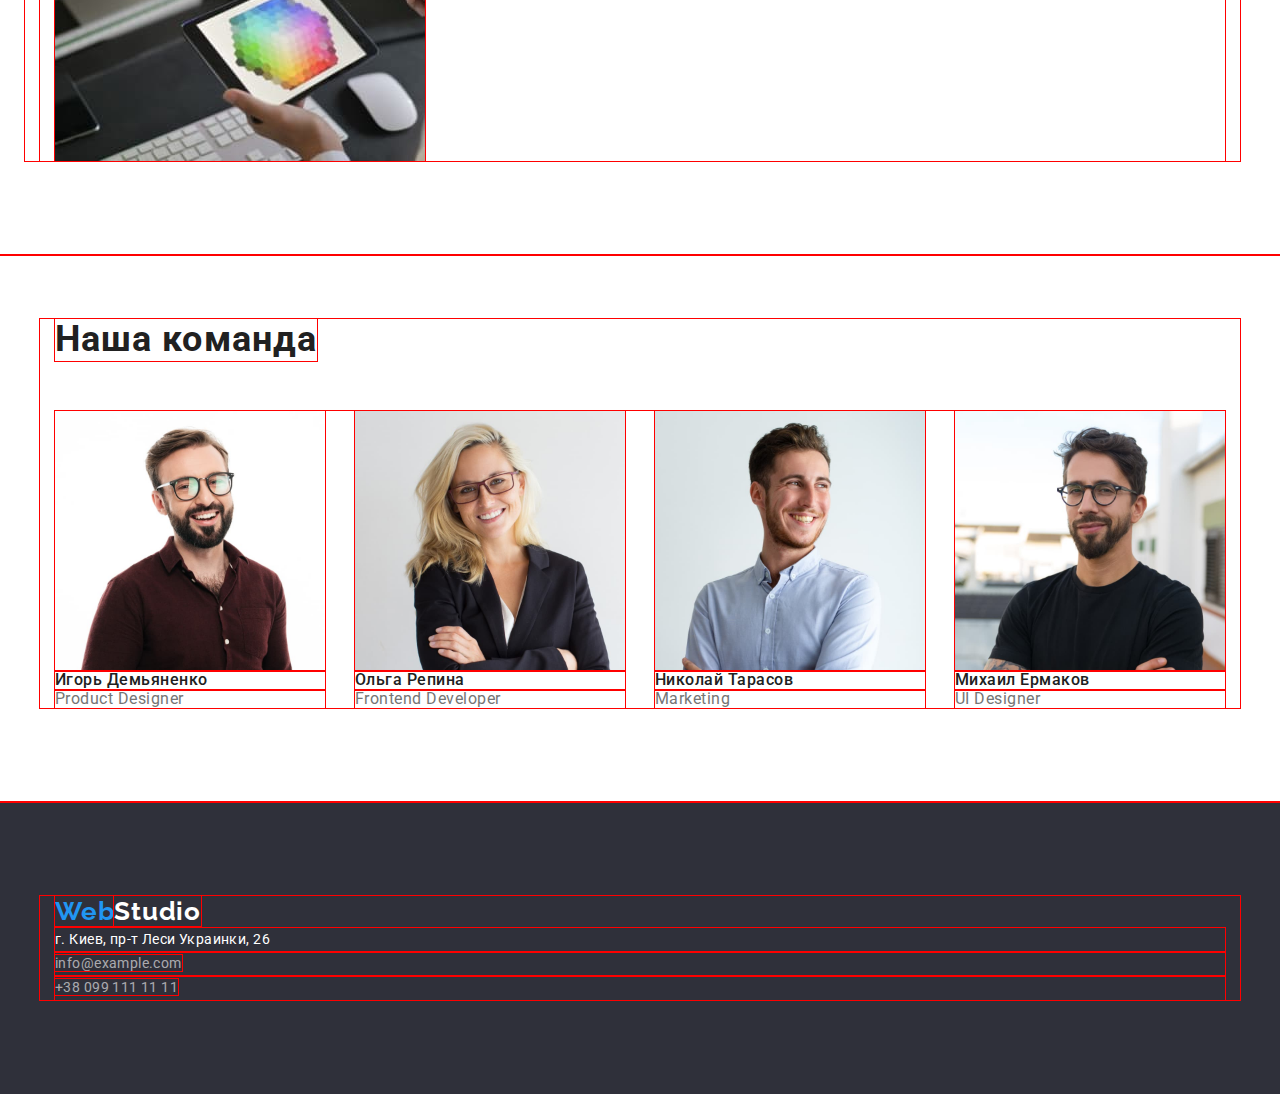
==== commit 62de9aca: "08" ====
--- a/index.html
+++ b/index.html
@@ -16,9 +16,8 @@
 </head>
 
 <body>
-
-    <header class="section">
-        <div class="container">
+    <header class="header">
+        <div class="container header-container">
 
             <a class="logo" href="./index.html">Web<span class="logo-studio-black">Studio</span></a>
             <nav class="nav">
@@ -45,26 +44,26 @@
         <section class="our-features section">
             <div class="container">
                 <h2 class="visually-hidden">наши особенности</h2>
-                <ul class="list our-features-list">
-                    <li class="our-features-item">
+                <ul class="list our-features-list grid">
+                    <li class="our-features-item grid-items">
                         <h3 class="our-features-subtitle">Внимание к деталям</h3>
                         <p class="our-features-text">Идейные соображения, а также начало повседневной работы по
                             формированию
                             позиции.</p>
                     </li>
-                    <li class="our-features-item">
+                    <li class="our-features-item grid-items">
                         <h3 class="our-features-subtitle">Пунктуальность</h3>
                         <p class="our-features-text">Задача организации, в особенности же рамки и место обучения
                             кадров
                             влечет за собой.</p>
                     </li>
-                    <li class="our-features-item">
+                    <li class="our-features-item grid-items">
                         <h3 class="our-features-subtitle">Планирование</h3>
                         <p class="our-features-text">Равным образом консультация с широким активом в значительной
                             степени
                             обуславливает.</p>
                     </li>
-                    <li class="our-features-item">
+                    <li class="our-features-item grid-items">
                         <h3 class="our-features-subtitle">Современные технологии</h3>
                         <p class="our-features-text">Значимость этих проблем настолько очевидна, что реализация
                             плановых
@@ -77,15 +76,19 @@
         <section class="specialization section">
             <div class="container">
                 <h2 class="specialization-title">Чем мы занимаемся</h2>
-                <ul class="list">
-                    <li><img src="./images/box1.jpg " alt="написание программы" width="370"></li>
-                    <li><img src="./images/box2.jpg" alt="создание дизайна телефонного приложения" width="370"></li>
-                    <li><img src="./images/box3.jpg" alt="подбор цвета оформления" width="370"></li>
+                <ul class="list grid">
+                    <li class="specialization-item grid-items"><img src="./images/box1.jpg " alt="написание программы"
+                            width="370"></li>
+                    <li class="specialization-item grid-items"><img src="./images/box2.jpg"
+                            alt="создание дизайна телефонного приложения" width="370"></li>
+                    <li class="specialization-item grid-items"><img src="./images/box3.jpg"
+                            alt="подбор цвета оформления" width="370">
+                    </li>
                 </ul>
             </div>
         </section>
         <section class="team section">
-            <div class="container">
+            <div class="container grid">
                 <h2 class="team-title">Наша команда</h2>
                 <ul class="list">
                     <li>
--- a/css/styles.css
+++ b/css/styles.css
@@ -7,6 +7,7 @@
     --third-bg-color:#2F303A;
     --addres-second-color:rgba(255, 255, 255, 0.6);
     --second-logo-color:#000000;
+    --grid-item:3
 }
 
 *{outline: 1px solid red;} 
@@ -35,12 +36,24 @@
 line-height: 1.71;
 letter-spacing: 0.03em;}
 
+/* Grids */
+.grid {
+  display: flex;
+  flex-wrap: wrap;
+  margin-left: -30px;
+  margin-top: -30px;
+}
+
+.grid-items{ flex-basis: calc((100% - 30px * var(--grid-item)) / var(--grid-item));
+  margin-left: 30px;
+  margin-top: 30px;
+}
 
 
 
 /* all containers&sections */
 .container{
-max-width: 1200px;
+width: 1200px;
 margin-left: auto;
 margin-right: auto;
 padding-left: 15px;
@@ -72,10 +85,16 @@
 .logo-studio-white{color: var(--primery-bg-color);}
 
 /* header */
-.nav-link{color: var(--primari-title-color);}
+.nav-link{
+padding-top: 32px;
+padding-bottom: 32px;
+color: var(--primari-title-color);}
 .nav-link.current{color: var(--accent-color);}
 .nav-link:hover,.nav-link:focus{color: var(--accent-color) ;}
-.contacts-head{color: var(--primary-text-color);} 
+.contacts-head{
+padding-top: 32px;
+padding-bottom: 32px;  
+color: var(--primary-text-color);} 
 .contacts-head:hover,.contacts-head:focus{color: var(--accent-color);}
 
 .nav-link,.contacts-head{
@@ -84,16 +103,13 @@
 line-height: 1.14;
 letter-spacing: 0.02em;}
 
-header .container{
+.header{
 border-bottom: 1px solid #ECECEC;
-display: flex;
-align-items:center;
- height: 80px;
 padding-top: 25px;
 padding-bottom: 25px; }
 
 header.section{padding: 0;}
-
+.header-container{align-items:center;display: flex;}
 .nav-list li:not(:last-child),.contacts li:not(:last-child){margin-right: 50px;}
 .contacts{margin-left: auto}
 .nav-list,.contacts{display: flex;}
@@ -151,10 +167,7 @@
 
 
 /*    our-features */
-.our-features-list{display: flex;}
-
-.our-features-item{flex-basis: calc((100%-90px)/4);}
-.our-features-item:not(:last-child){margin-right: 30px;}
+.our-features-item{--grid-item:4}
 
 .our-features-subtitle{color: var(--primari-title-color);
 font-size: 14px;
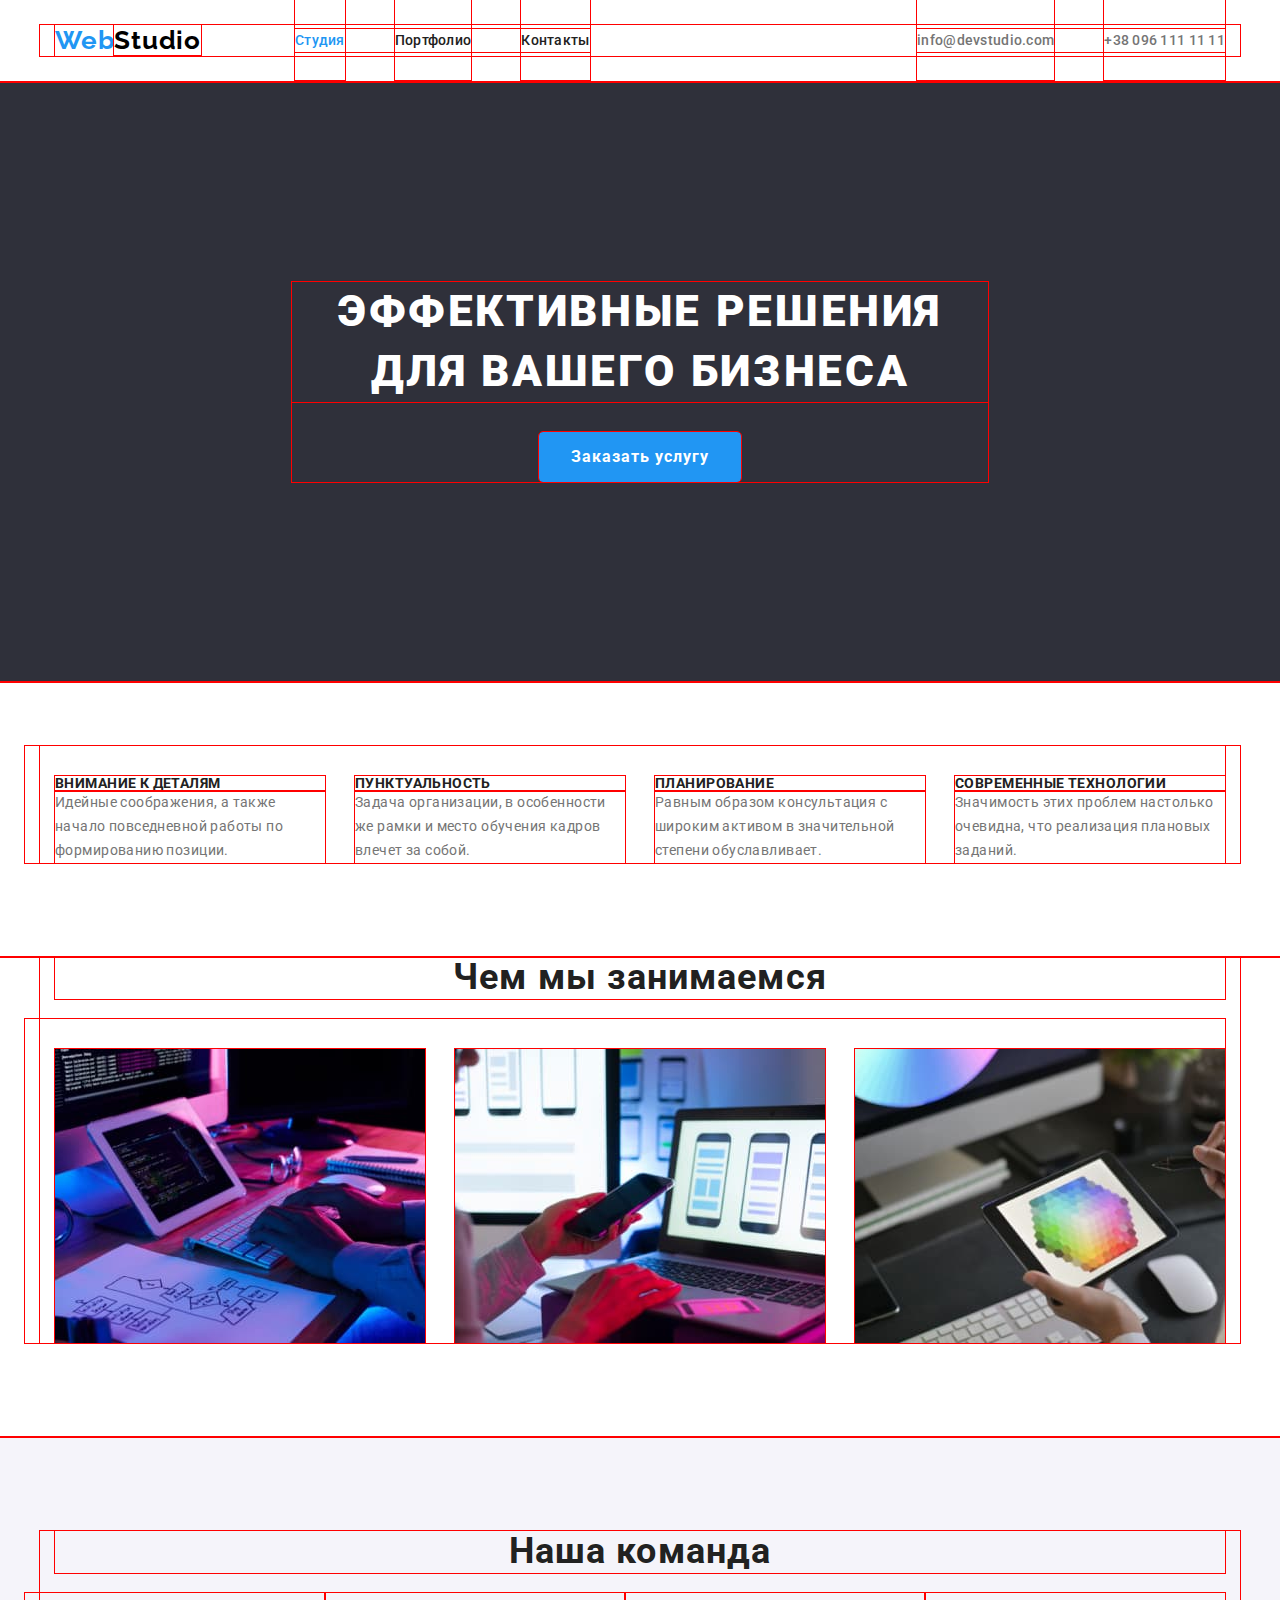
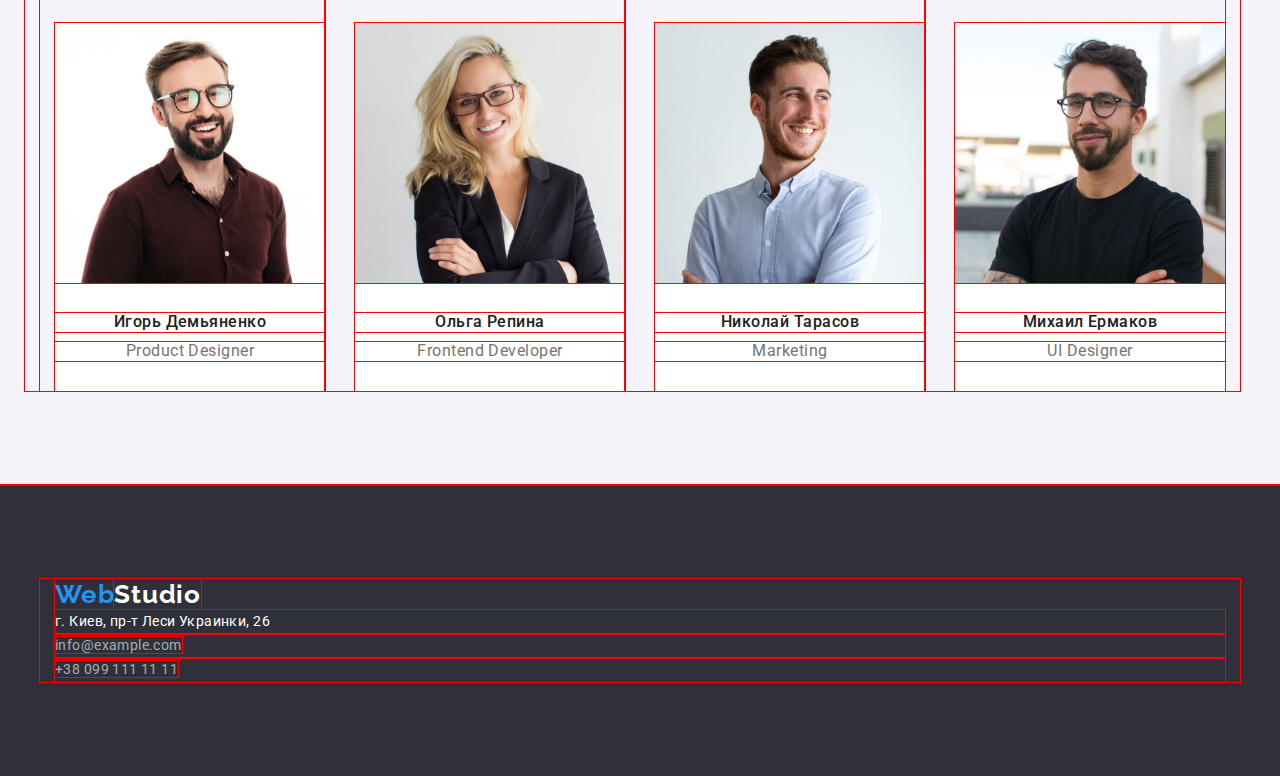
==== commit 777010f1: "09" ====
--- a/index.html
+++ b/index.html
@@ -88,28 +88,36 @@
             </div>
         </section>
         <section class="team section">
-            <div class="container grid">
+            <div class="container">
                 <h2 class="team-title">Наша команда</h2>
-                <ul class="list">
+                <ul class="list grid">
                     <li>
-                        <img src="./images/men1.jpg" alt="Игорь Демьяненко" width="270">
-                        <h3 class="team-subtitle">Игорь Демьяненко</h3>
-                        <p class="team-text" lang="en">Product Designer</p>
+                        <div class="grid-items team-item">
+                            <img src="./images/men1.jpg" alt="Игорь Демьяненко" width="270">
+                            <h3 class="team-subtitle">Игорь Демьяненко</h3>
+                            <p class="team-text" lang="en">Product Designer</p>
+                        </div>
                     </li>
                     <li>
-                        <img src="./images/men2.jpg" alt="Ольга Репина" width="270">
-                        <h3 class="team-subtitle">Ольга Репина</h3>
-                        <p class="team-text" lang="en">Frontend Developer</p>
+                        <div class="grid-items team-item">
+                            <img src="./images/men2.jpg" alt="Ольга Репина" width="270">
+                            <h3 class="team-subtitle">Ольга Репина</h3>
+                            <p class="team-text" lang="en">Frontend Developer</p>
+                        </div>
                     </li>
                     <li>
-                        <img src="./images/men3.jpg" alt="Николай Тарасов" width="270">
-                        <h3 class="team-subtitle">Николай Тарасов</h3>
-                        <p class="team-text" lang="en">Marketing</p>
+                        <div class="grid-items team-item">
+                            <img src="./images/men3.jpg" alt="Николай Тарасов" width="270">
+                            <h3 class="team-subtitle">Николай Тарасов</h3>
+                            <p class="team-text" lang="en">Marketing</p>
+                        </div>
                     </li>
                     <li>
-                        <img src="./images/men4.jpg" alt="Михаил Ермаков" width="270">
-                        <h3 class="team-subtitle">Михаил Ермаков</h3>
-                        <p class="team-text" lang="en">UI Designer</p>
+                        <div class="grid-items team-item">
+                            <img src="./images/men4.jpg" alt="Михаил Ермаков" width="270">
+                            <h3 class="team-subtitle">Михаил Ермаков</h3>
+                            <p class="team-text" lang="en">UI Designer</p>
+                        </div>
                     </li>
                 </ul>
             </div>
--- a/css/styles.css
+++ b/css/styles.css
@@ -116,7 +116,8 @@
 
 
 /* footer */
-.footer{background-color: var(--third-bg-color);}
+.footer{background-color: var(--third-bg-color);
+}
 .town{color: var(--primery-bg-color);}
 .footer-link{color: var(--addres-second-color);}
 .footer-link,.town{font-size: 14px;
@@ -178,22 +179,19 @@
 
 
 /*    specialization */
-.specialization .container{padding-top: 0;}
-.specialization ul{display: flex;}
-.specialization li:not(:last-child){margin-right: 30px;}
+.specialization{padding-top: 0;}
 .specialization-title{
 text-align: center;
 margin-bottom: 50px;
 color: var(--primari-title-color);
 font-size: 36px;
 line-height: 1.16;
-text-align: center;
 letter-spacing: 0.03em;}
 
 /*     team  */
-.team{background-color: val(--second-bg-color);}
-.team ul{display: flex;}
-.team li:not(:last-child){margin-right: 30px;}
+.team{background-color: var(--second-bg-color);}
+/* .team ul{display: flex;} */
+/* .team li:not(:last-child){margin-right: 30px;} */
 .team-title{
 margin-bottom: 50px;
 color: var(--primari-title-color);
@@ -201,14 +199,23 @@
 line-height: 1.16;
 text-align: center;
 letter-spacing: 0.03em;}
-.team-subtitle{color: var(--primari-title-color);
+.team-subtitle{
+margin-top: 30px;
+color: var(--primari-title-color);
 font-weight: 500;
 font-size: 16px;
 line-height: 1.18;
 letter-spacing: 0.03em;}
-.team-text{font-size: 16px;
+.team-text{
+margin-top: 10px;
+font-size: 16px;
 line-height: 1.18;
 letter-spacing: 0.03em;}
+.team-item{
+padding-bottom: 30px; 
+--grid-item:4;
+background-color:var(--primery-bg-color) ;
+text-align: center;}
 
 /* main pg portfolio */
 /*     buttons */
@@ -225,12 +232,26 @@
 border-radius: 4px;}
 .portfolio-button:focus,.portfolio-button:hover{background-color: var(--accent-color);color: var(--primery-bg-color);}
 
+.portfolio-list{
+display: flex;
+justify-content: center;
+margin-bottom: 50px;}
+.portfolio-button:not(:last-child){margin-right: 8px;}
+
 /*     gallery */
-.gallery h2{color: var(--primari-title-color);
+.gallery h2{
+margin-top: 20px;  
+margin-left: 24px;
+color: var(--primari-title-color);
 font-size: 18px;
 line-height: 2;
 letter-spacing: 0.06em;}
-.gallery p{font-size: 16px;
+.gallery p{
+margin-left: 24px;
+margin-top: 4px;
+font-size: 16px;
 line-height: 1.87;
 letter-spacing: 0.03em;
 color: var(--primary-text-color);}
+.gallery-border{border: 1px solid #EEEEEE;
+padding-bottom: 20px;}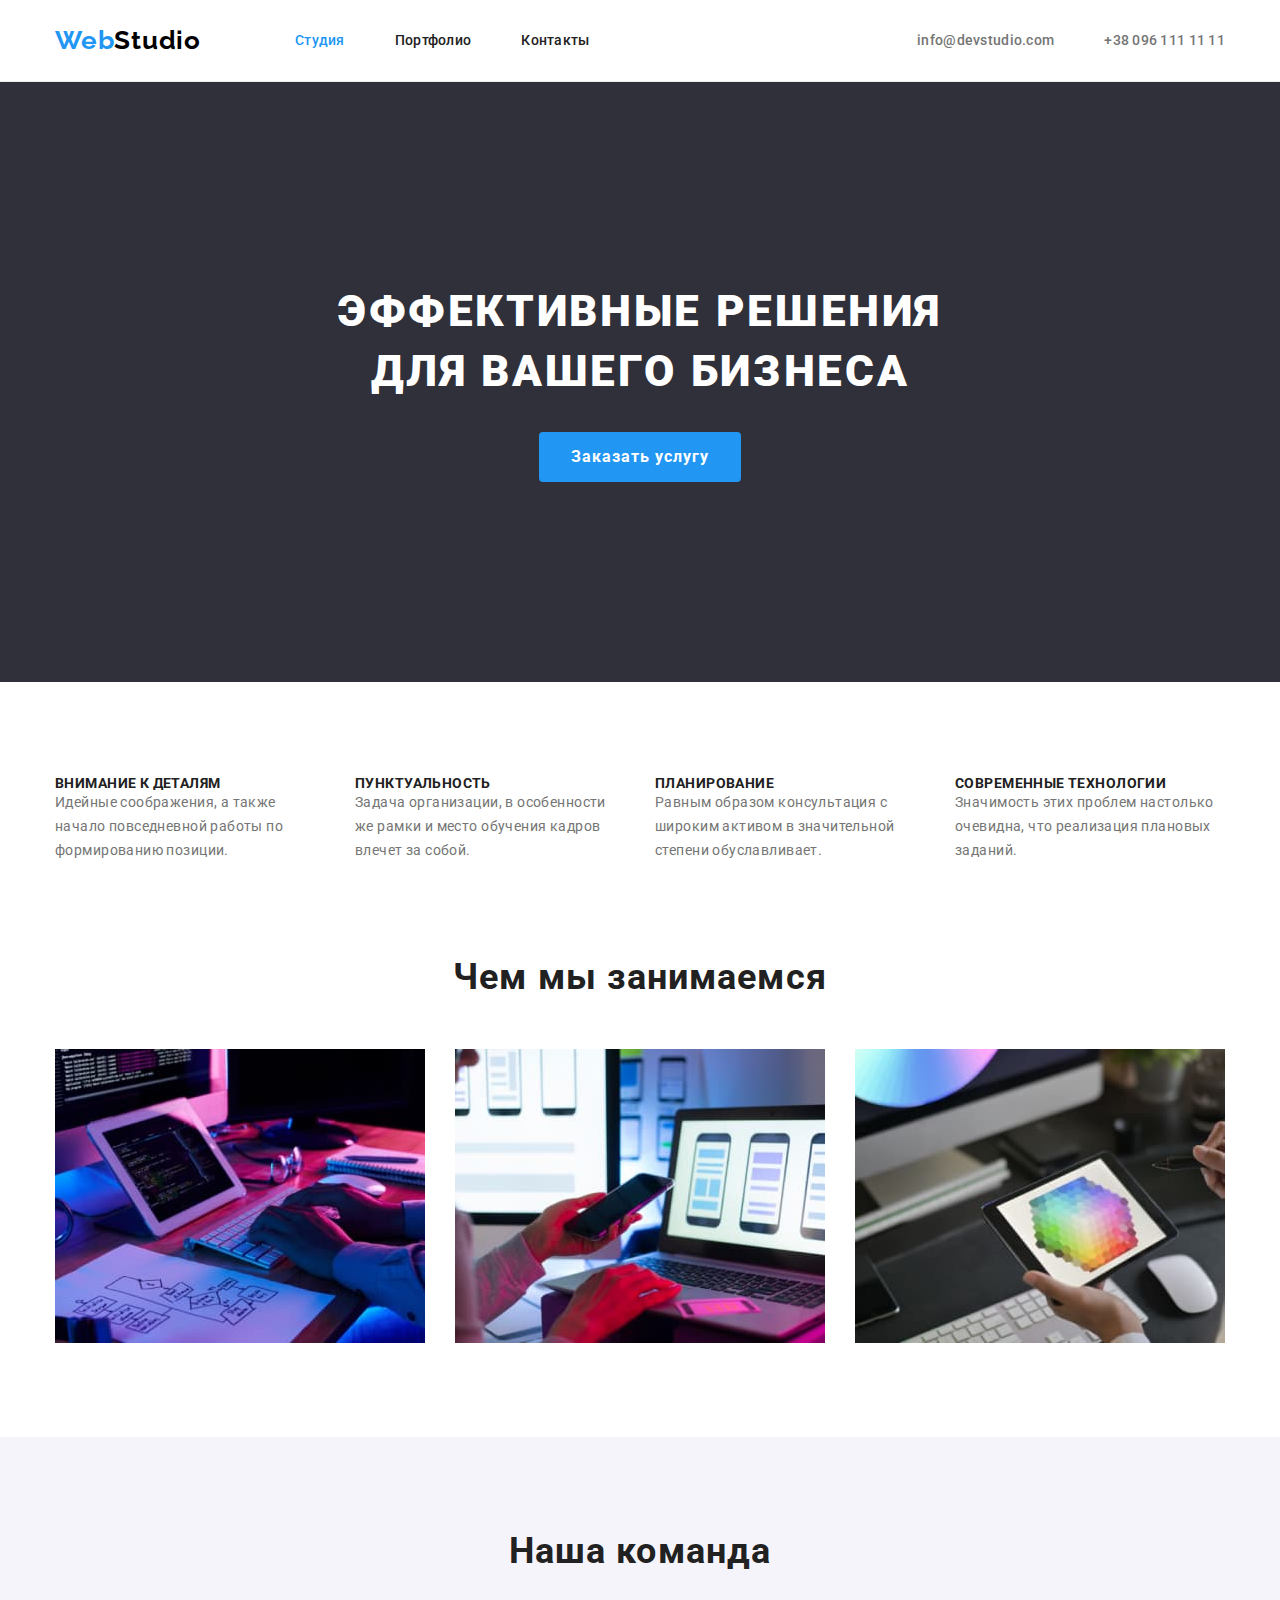
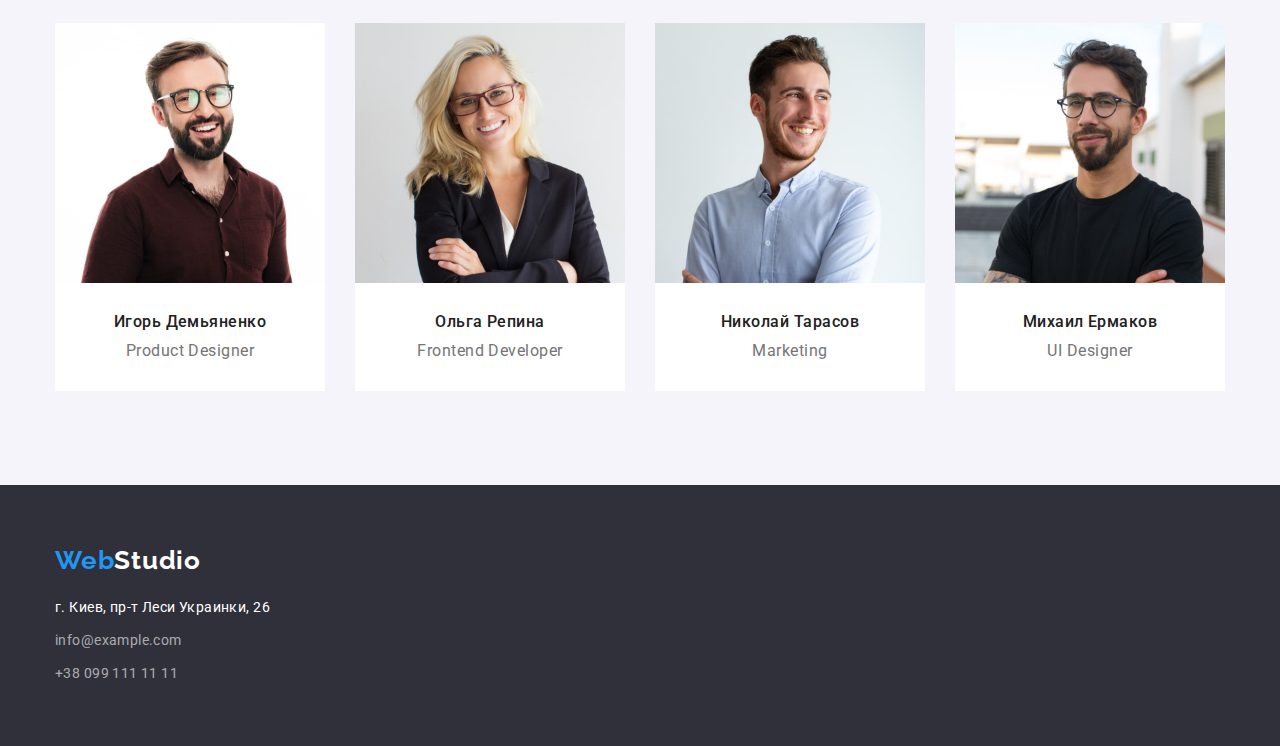
==== commit 9846c61d: "1.0" ====
--- a/index.html
+++ b/index.html
@@ -123,14 +123,15 @@
             </div>
         </section>
     </main>
-    <footer class="footer section">
+    <footer class="footer">
         <div class="container">
             <a class="logo" href="./index.html">Web<span class="logo-studio-white">Studio</span></a>
             <address>
                 <ul class="list">
                     <li class="town">г. Киев, пр-т Леси Украинки, 26</li>
-                    <li><a class="footer-link" href="mailtoinfo@example.com">info@example.com</a></li>
-                    <li><a class="footer-link" href="tel+380991111111">+38 099 111 11 11</a></li>
+                    <li class="footer-item"><a class="footer-link" href="mailtoinfo@example.com">info@example.com</a>
+                    </li>
+                    <li class="footer-item"><a class="footer-link" href="tel+380991111111">+38 099 111 11 11</a></li>
                 </ul>
             </address>
         </div>
--- a/css/styles.css
+++ b/css/styles.css
@@ -10,7 +10,7 @@
     --grid-item:3
 }
 
-*{outline: 1px solid red;} 
+ 
 /* reset styles */
 a{text-decoration: none;color: inherit;}
 
@@ -117,15 +117,20 @@
 
 /* footer */
 .footer{background-color: var(--third-bg-color);
-}
-.town{color: var(--primery-bg-color);}
+padding-top: 60px;
+padding-bottom: 60px;}
+.town{color: var(--primery-bg-color);
+margin-top: 20px;}
 .footer-link{color: var(--addres-second-color);}
 .footer-link,.town{font-size: 14px;
 line-height: 1.71;
 letter-spacing: 0.03em;
 font-family: Roboto;
-font-style: normal;}
+font-style: normal;display: block;}
 .footer-link:focus,.footer-link:hover{color: var(--accent-color);}
+.footer ul{display: flex;
+flex-direction: column;}
+.footer-item{margin-top: 9px;}
 
 /* main pg index */
 /*     hero */
@@ -190,8 +195,6 @@
 
 /*     team  */
 .team{background-color: var(--second-bg-color);}
-/* .team ul{display: flex;} */
-/* .team li:not(:last-child){margin-right: 30px;} */
 .team-title{
 margin-bottom: 50px;
 color: var(--primari-title-color);
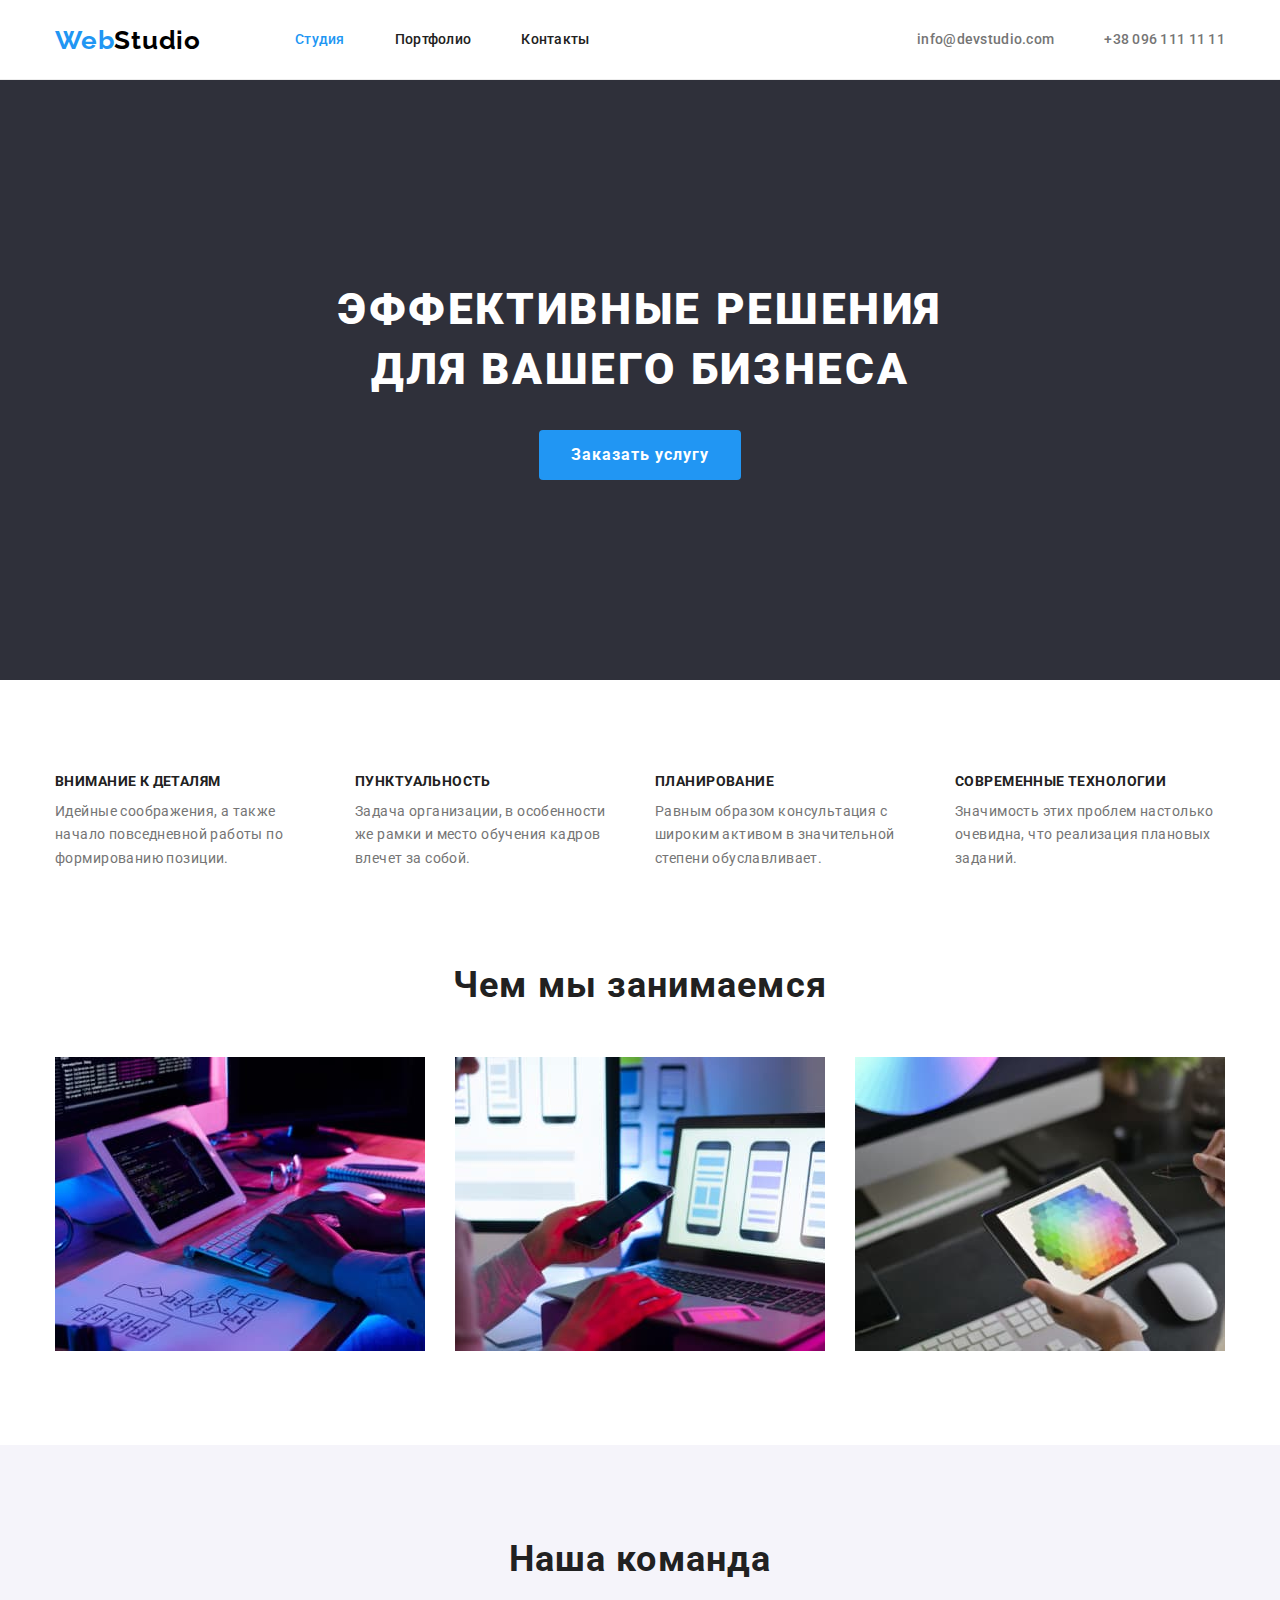
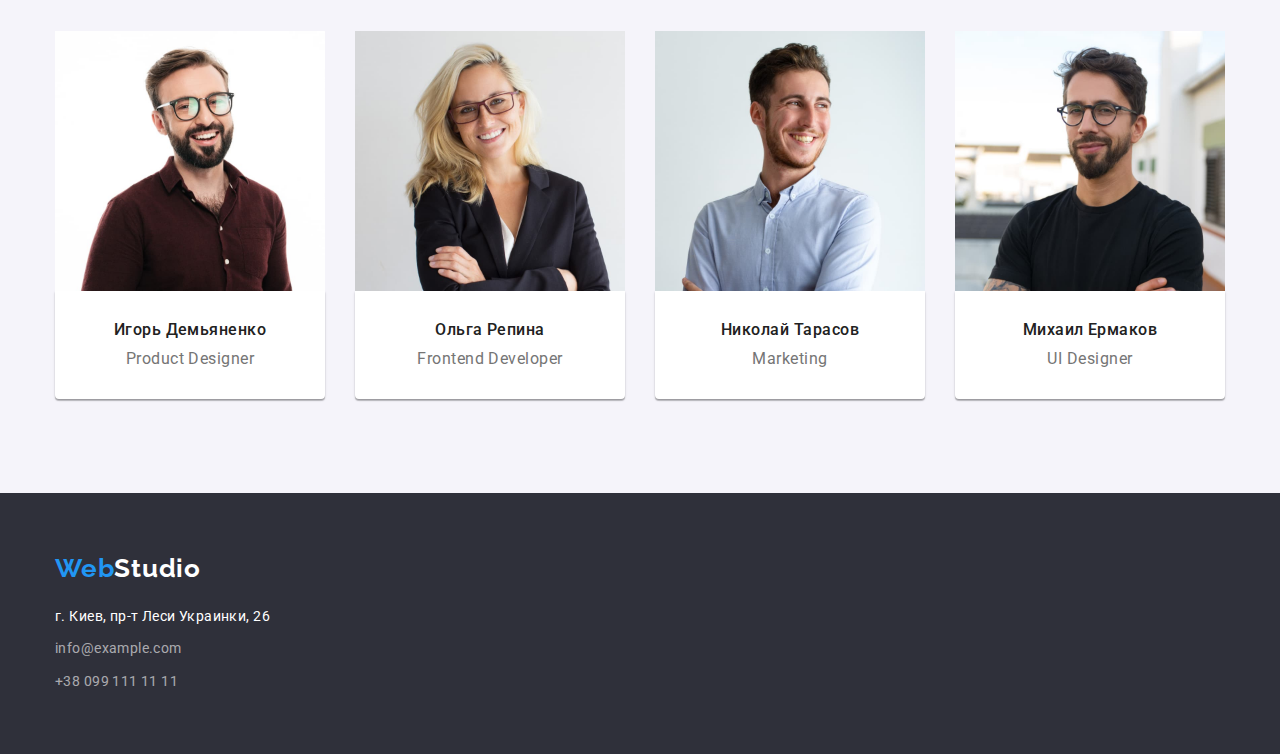
==== commit 783eb255: "1.2" ====
--- a/index.html
+++ b/index.html
@@ -91,30 +91,34 @@
             <div class="container">
                 <h2 class="team-title">Наша команда</h2>
                 <ul class="list grid">
-                    <li>
-                        <div class="grid-items team-item">
-                            <img src="./images/men1.jpg" alt="Игорь Демьяненко" width="270">
+                    <li class="grid-items team-item">
+
+                        <img src="./images/men1.jpg" alt="Игорь Демьяненко" width="270">
+                        <div class="team-text-container">
                             <h3 class="team-subtitle">Игорь Демьяненко</h3>
                             <p class="team-text" lang="en">Product Designer</p>
                         </div>
                     </li>
-                    <li>
-                        <div class="grid-items team-item">
-                            <img src="./images/men2.jpg" alt="Ольга Репина" width="270">
+                    <li class="grid-items team-item">
+
+                        <img src="./images/men2.jpg" alt="Ольга Репина" width="270">
+                        <div class="team-text-container">
                             <h3 class="team-subtitle">Ольга Репина</h3>
                             <p class="team-text" lang="en">Frontend Developer</p>
                         </div>
                     </li>
-                    <li>
-                        <div class="grid-items team-item">
-                            <img src="./images/men3.jpg" alt="Николай Тарасов" width="270">
+                    <li class="grid-items team-item">
+
+                        <img src="./images/men3.jpg" alt="Николай Тарасов" width="270">
+                        <div class="team-text-container">
                             <h3 class="team-subtitle">Николай Тарасов</h3>
                             <p class="team-text" lang="en">Marketing</p>
                         </div>
                     </li>
-                    <li>
-                        <div class="grid-items team-item">
-                            <img src="./images/men4.jpg" alt="Михаил Ермаков" width="270">
+                    <li class="grid-items team-item">
+
+                        <img src="./images/men4.jpg" alt="Михаил Ермаков" width="270">
+                        <div class="team-text-container">
                             <h3 class="team-subtitle">Михаил Ермаков</h3>
                             <p class="team-text" lang="en">UI Designer</p>
                         </div>
@@ -126,7 +130,7 @@
     <footer class="footer">
         <div class="container">
             <a class="logo" href="./index.html">Web<span class="logo-studio-white">Studio</span></a>
-            <address>
+            <address class="address">
                 <ul class="list">
                     <li class="town">г. Киев, пр-т Леси Украинки, 26</li>
                     <li class="footer-item"><a class="footer-link" href="mailtoinfo@example.com">info@example.com</a>
--- a/css/styles.css
+++ b/css/styles.css
@@ -30,11 +30,11 @@
 
 /* Body */
 body{
-font-family: 'Roboto', sans-serif;
-color: var(--primary-text-color) ;
-font-size: 14px;
-line-height: 1.71;
-letter-spacing: 0.03em;}
+  font-family: 'Roboto', sans-serif;
+  color: var(--primary-text-color) ;
+  font-size: 14px;
+  line-height: 1.71;
+  letter-spacing: 0.03em;}
 
 /* Grids */
 .grid {
@@ -53,14 +53,15 @@
 
 /* all containers&sections */
 .container{
-width: 1200px;
-margin-left: auto;
-margin-right: auto;
-padding-left: 15px;
-padding-right: 15px;}
+  width: 1200px;
+  margin-left: auto;
+  margin-right: auto;
+  padding-left: 15px;
+  padding-right: 15px;}
+
 .section{
-padding-bottom: 94px;
-padding-top: 94px;}
+  padding-bottom: 94px;
+  padding-top: 94px;}
 
 /* hidden title */
 .visually-hidden {
@@ -75,99 +76,120 @@
 
 /* logo */
 .logo{font-family: 'Raleway',sans-serif;
-font-weight: 700;
-font-size: 26px;
-line-height: 1.19;
-letter-spacing: 0.03em;
-color: var(--accent-color);
-margin-right: 94px;}
+  font-weight: 700;
+  font-size: 26px;
+  line-height: 1.19;
+  letter-spacing: 0.03em;
+  color: var(--accent-color);
+  margin-right: 94px;
+  padding-top: 25px;
+  padding-bottom: 24px;}
+
 .logo-studio-black{color: var(--second-logo-color);}
+
 .logo-studio-white{color: var(--primery-bg-color);}
 
 /* header */
 .nav-link{
-padding-top: 32px;
-padding-bottom: 32px;
-color: var(--primari-title-color);}
+  padding-top: 32px;
+  padding-bottom: 32px;
+  color: var(--primari-title-color);}
+
 .nav-link.current{color: var(--accent-color);}
+
 .nav-link:hover,.nav-link:focus{color: var(--accent-color) ;}
+
 .contacts-head{
-padding-top: 32px;
-padding-bottom: 32px;  
-color: var(--primary-text-color);} 
+  padding-top: 32px;
+  padding-bottom: 32px;  
+  color: var(--primary-text-color);} 
+
 .contacts-head:hover,.contacts-head:focus{color: var(--accent-color);}
 
 .nav-link,.contacts-head{
-font-weight: 500;
-font-size: 14px;
-line-height: 1.14;
-letter-spacing: 0.02em;}
+ font-weight: 500;
+ font-size: 14px;
+ line-height: 1.14;
+ letter-spacing: 0.02em;}
 
 .header{
-border-bottom: 1px solid #ECECEC;
-padding-top: 25px;
-padding-bottom: 25px; }
+ border-bottom: 1px solid #ECECEC;
+ height: 80px;
+ display: flex;
+ align-items: center; }
 
 header.section{padding: 0;}
+
 .header-container{align-items:center;display: flex;}
+
 .nav-list li:not(:last-child),.contacts li:not(:last-child){margin-right: 50px;}
+
 .contacts{margin-left: auto}
+
 .nav-list,.contacts{display: flex;}
 
 
 /* footer */
-.footer{background-color: var(--third-bg-color);
-padding-top: 60px;
-padding-bottom: 60px;}
-.town{color: var(--primery-bg-color);
-margin-top: 20px;}
+.footer{
+ background-color: var(--third-bg-color);
+ padding-top: 60px;
+ padding-bottom: 60px;}
+
+.town{color: var(--primery-bg-color);}
+
 .footer-link{color: var(--addres-second-color);}
-.footer-link,.town{font-size: 14px;
-line-height: 1.71;
-letter-spacing: 0.03em;
-font-family: Roboto;
-font-style: normal;display: block;}
+
+.address{margin-top: 20px;}
+
+.footer-link,.town{
+ font-size: 14px;
+ line-height: 1.71;
+ letter-spacing: 0.03em;
+ font-family: Roboto;
+ font-style: normal;display: block;}
+
 .footer-link:focus,.footer-link:hover{color: var(--accent-color);}
-.footer ul{display: flex;
-flex-direction: column;}
+
+.footer ul{
+ display: flex;
+ flex-direction: column;}
+
 .footer-item{margin-top: 9px;}
 
 /* main pg index */
 /*     hero */
 .hero{
-padding-top: 200px;
-padding-bottom: 200px;
-background-color: var(--third-bg-color);
-}
+ padding-top: 200px;
+ padding-bottom: 200px;
+ background-color: var(--third-bg-color);}
 
 .main-title{
-color: var(--primery-bg-color);
-font-weight: 900;
-font-size: 44px;
-line-height: 1.36;
-letter-spacing: 0.06em;
-text-transform: uppercase;
-margin-bottom: 30px;
-}
+ color: var(--primery-bg-color);
+ font-weight: 900;
+ font-size: 44px;
+ line-height: 1.36;
+ letter-spacing: 0.06em;
+ text-transform: uppercase;
+ margin-bottom: 30px;}
 
 .hero-container{
-width: 696px;
-margin-left: auto;
-margin-right: auto;
-text-align: center;}
+ width: 696px;
+ margin-left: auto;
+ margin-right: auto;
+ text-align: center;}
 
 .hero-button{
-background-color: var(--accent-color);
-color: var(--primery-bg-color) ;
-cursor: pointer;
-font-weight: bold;
-font-size: 16px;
-line-height: 1.87;
-text-align: center;
-letter-spacing: 0.06em;
-padding: 10px 32px;
-border-radius: 4px;
-border:0px;}
+ background-color: var(--accent-color);
+ color: var(--primery-bg-color) ;
+ cursor: pointer;
+ font-weight: bold;
+ font-size: 16px;
+ line-height: 1.87;
+ text-align: center;
+ letter-spacing: 0.06em;
+ padding: 10px 32px;
+ border-radius: 4px;
+ border:0px;}
 
 .hero-button:focus,.hero-button:hover{background-color:  #188CE8;}
 
@@ -176,85 +198,100 @@
 .our-features-item{--grid-item:4}
 
 .our-features-subtitle{color: var(--primari-title-color);
-font-size: 14px;
-line-height: 1.14;
-letter-spacing: 0.03em;
-text-transform: uppercase;}
-
-
-
-/*    specialization */
+ font-size: 14px;
+ line-height: 1.14;
+ letter-spacing: 0.03em;
+ text-transform: uppercase;
+margin-bottom: 10px;}
+
+
+/*specialization */
 .specialization{padding-top: 0;}
+
 .specialization-title{
-text-align: center;
-margin-bottom: 50px;
-color: var(--primari-title-color);
-font-size: 36px;
-line-height: 1.16;
-letter-spacing: 0.03em;}
-
-/*     team  */
-.team{background-color: var(--second-bg-color);}
+ text-align: center;
+ margin-bottom: 50px;
+ color: var(--primari-title-color);
+ font-size: 36px;
+ line-height: 1.16;
+ letter-spacing: 0.03em;}
+
+/*team  */
+.team{background-color: var(--second-bg-color);} 
+
 .team-title{
-margin-bottom: 50px;
-color: var(--primari-title-color);
-font-size: 36px;
-line-height: 1.16;
-text-align: center;
-letter-spacing: 0.03em;}
+ margin-bottom: 50px;
+ color: var(--primari-title-color);
+ font-size: 36px;
+ line-height: 1.16;
+ text-align: center;
+ letter-spacing: 0.03em;}
+
 .team-subtitle{
-margin-top: 30px;
-color: var(--primari-title-color);
-font-weight: 500;
-font-size: 16px;
-line-height: 1.18;
-letter-spacing: 0.03em;}
+ color: var(--primari-title-color);
+ font-weight: 500;
+ font-size: 16px;
+ line-height: 1.18;
+ letter-spacing: 0.03em;}
+
 .team-text{
-margin-top: 10px;
-font-size: 16px;
-line-height: 1.18;
-letter-spacing: 0.03em;}
-.team-item{
-padding-bottom: 30px; 
---grid-item:4;
+ margin-top: 10px;
+ font-size: 16px;
+ line-height: 1.18;
+ letter-spacing: 0.03em;}
+
+.team-item{ --grid-item:4;}
+
+.team-text-container{
+padding-bottom: 30px;
+padding-top: 30px;
 background-color:var(--primery-bg-color) ;
-text-align: center;}
+ text-align: center;
+ box-shadow: 0px 1px 3px rgba(0, 0, 0, 0.12), 0px 1px 1px rgba(0, 0, 0, 0.14), 0px 2px 1px rgba(0, 0, 0, 0.2);
+ border-radius: 0px 0px 4px 4px;}
+
 
 /* main pg portfolio */
 /*     buttons */
 .portfolio-button{
-background-color: var(--second-bg-color);
-color: var(--primari-title-color);
-cursor: pointer;font-weight: 500;
-font-size: 16px;
-line-height: 1.62;
-text-align: center;
-letter-spacing: 0.03em;
-padding: 6px 22px;
-border: 0px;
-border-radius: 4px;}
-.portfolio-button:focus,.portfolio-button:hover{background-color: var(--accent-color);color: var(--primery-bg-color);}
+ background-color: var(--second-bg-color);
+ color: var(--primari-title-color);
+ cursor: pointer;font-weight: 500;
+ font-size: 16px;
+ line-height: 1.62;
+ text-align: center;
+ letter-spacing: 0.03em;
+ padding: 6px 22px;
+ border: 0px;
+ border-radius: 4px;}
+
+.portfolio-button:focus,.portfolio-button:hover{
+ background-color: var(--accent-color);
+ color: var(--primery-bg-color);
+ box-shadow: 0px 3px 1px rgba(0, 0, 0, 0.1), 0px 1px 2px rgba(0, 0, 0, 0.08), 0px 2px 2px rgba(0, 0, 0, 0.12);}
 
 .portfolio-list{
-display: flex;
-justify-content: center;
-margin-bottom: 50px;}
-.portfolio-button:not(:last-child){margin-right: 8px;}
-
-/*     gallery */
+ display: flex;
+ justify-content: center;
+ margin-bottom: 50px;}
+
+.portfolio-item:not(:last-child){margin-right: 8px;}
+
+/*gallery */
 .gallery h2{
-margin-top: 20px;  
-margin-left: 24px;
-color: var(--primari-title-color);
-font-size: 18px;
-line-height: 2;
-letter-spacing: 0.06em;}
+
+ color: var(--primari-title-color);
+ font-size: 18px;
+ line-height: 2;
+ letter-spacing: 0.06em;
+padding-bottom: 4px;}
+
 .gallery p{
-margin-left: 24px;
-margin-top: 4px;
-font-size: 16px;
-line-height: 1.87;
-letter-spacing: 0.03em;
-color: var(--primary-text-color);}
-.gallery-border{border: 1px solid #EEEEEE;
-padding-bottom: 20px;}+ font-size: 16px;
+ line-height: 1.87;
+ letter-spacing: 0.03em;
+ color: var(--primary-text-color);}
+
+.gallery-border{
+ border: 1px solid #EEEEEE;
+ padding:20px 24px;}